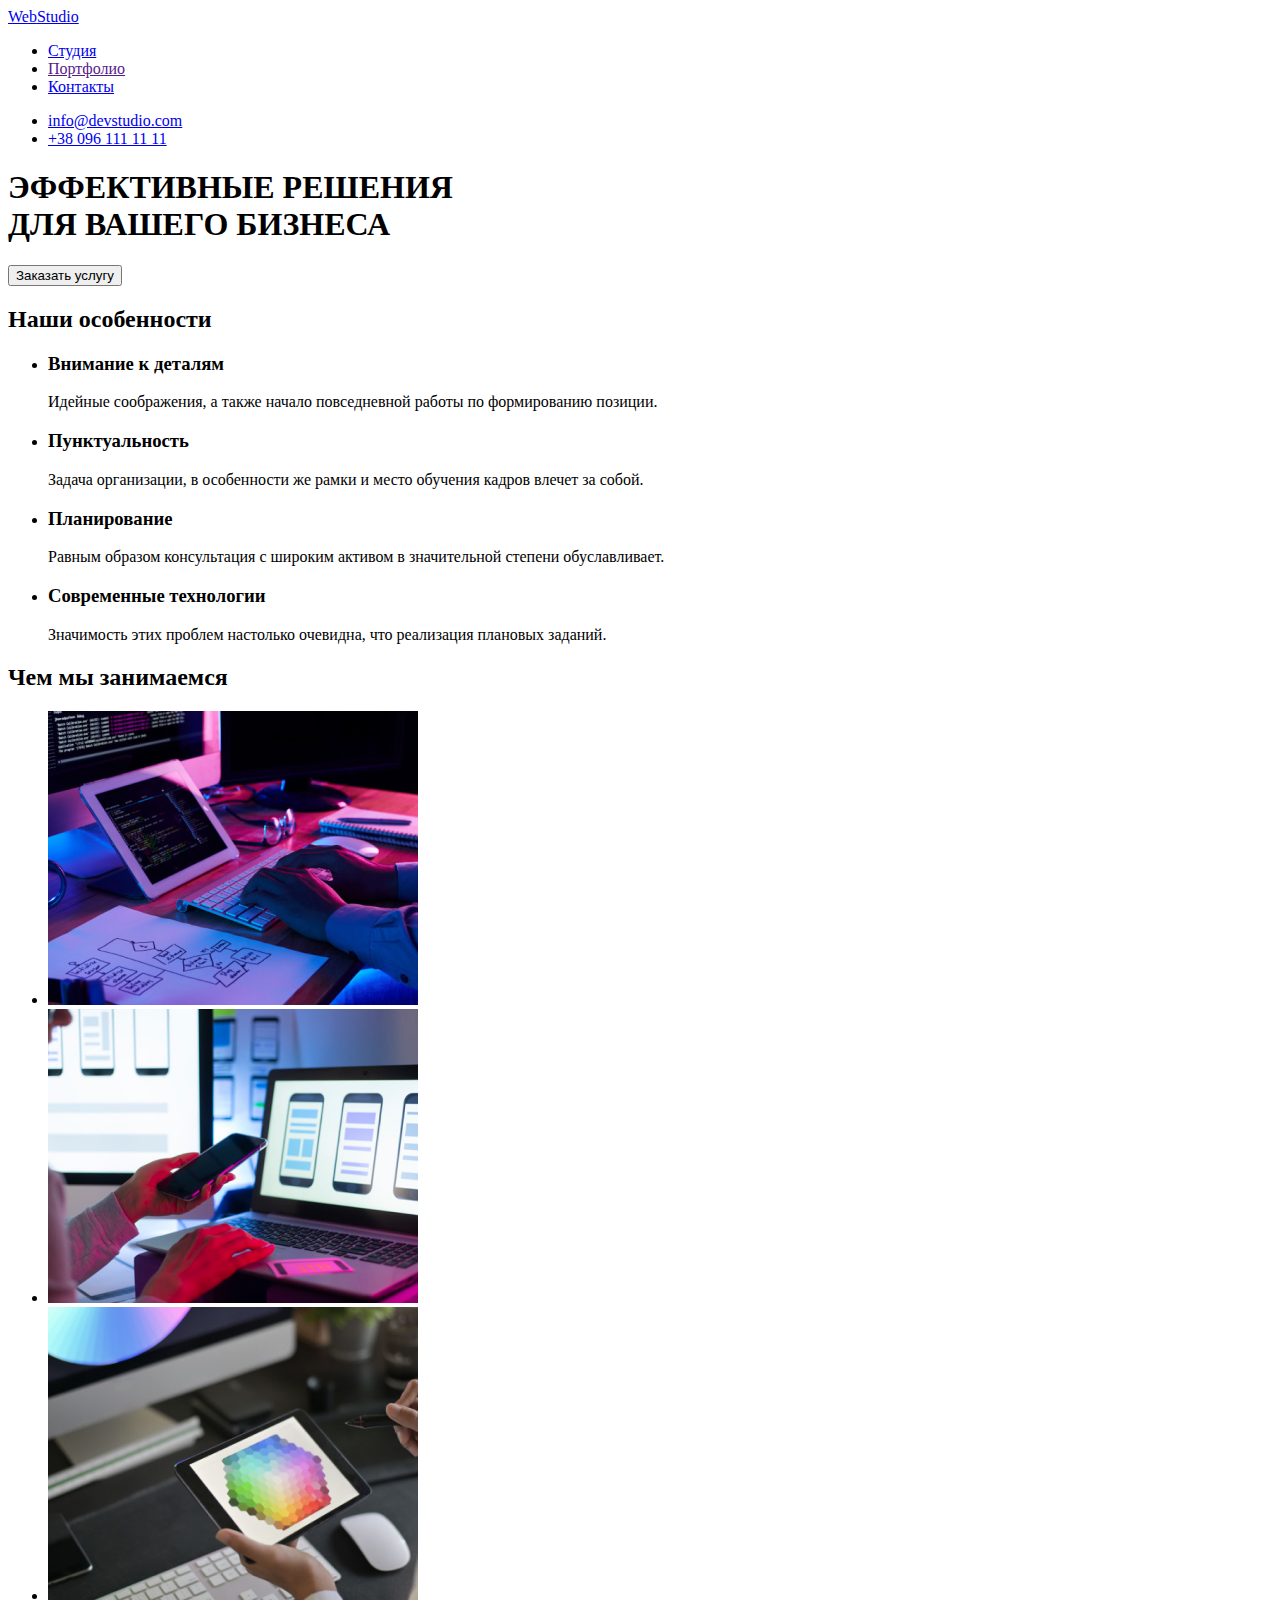
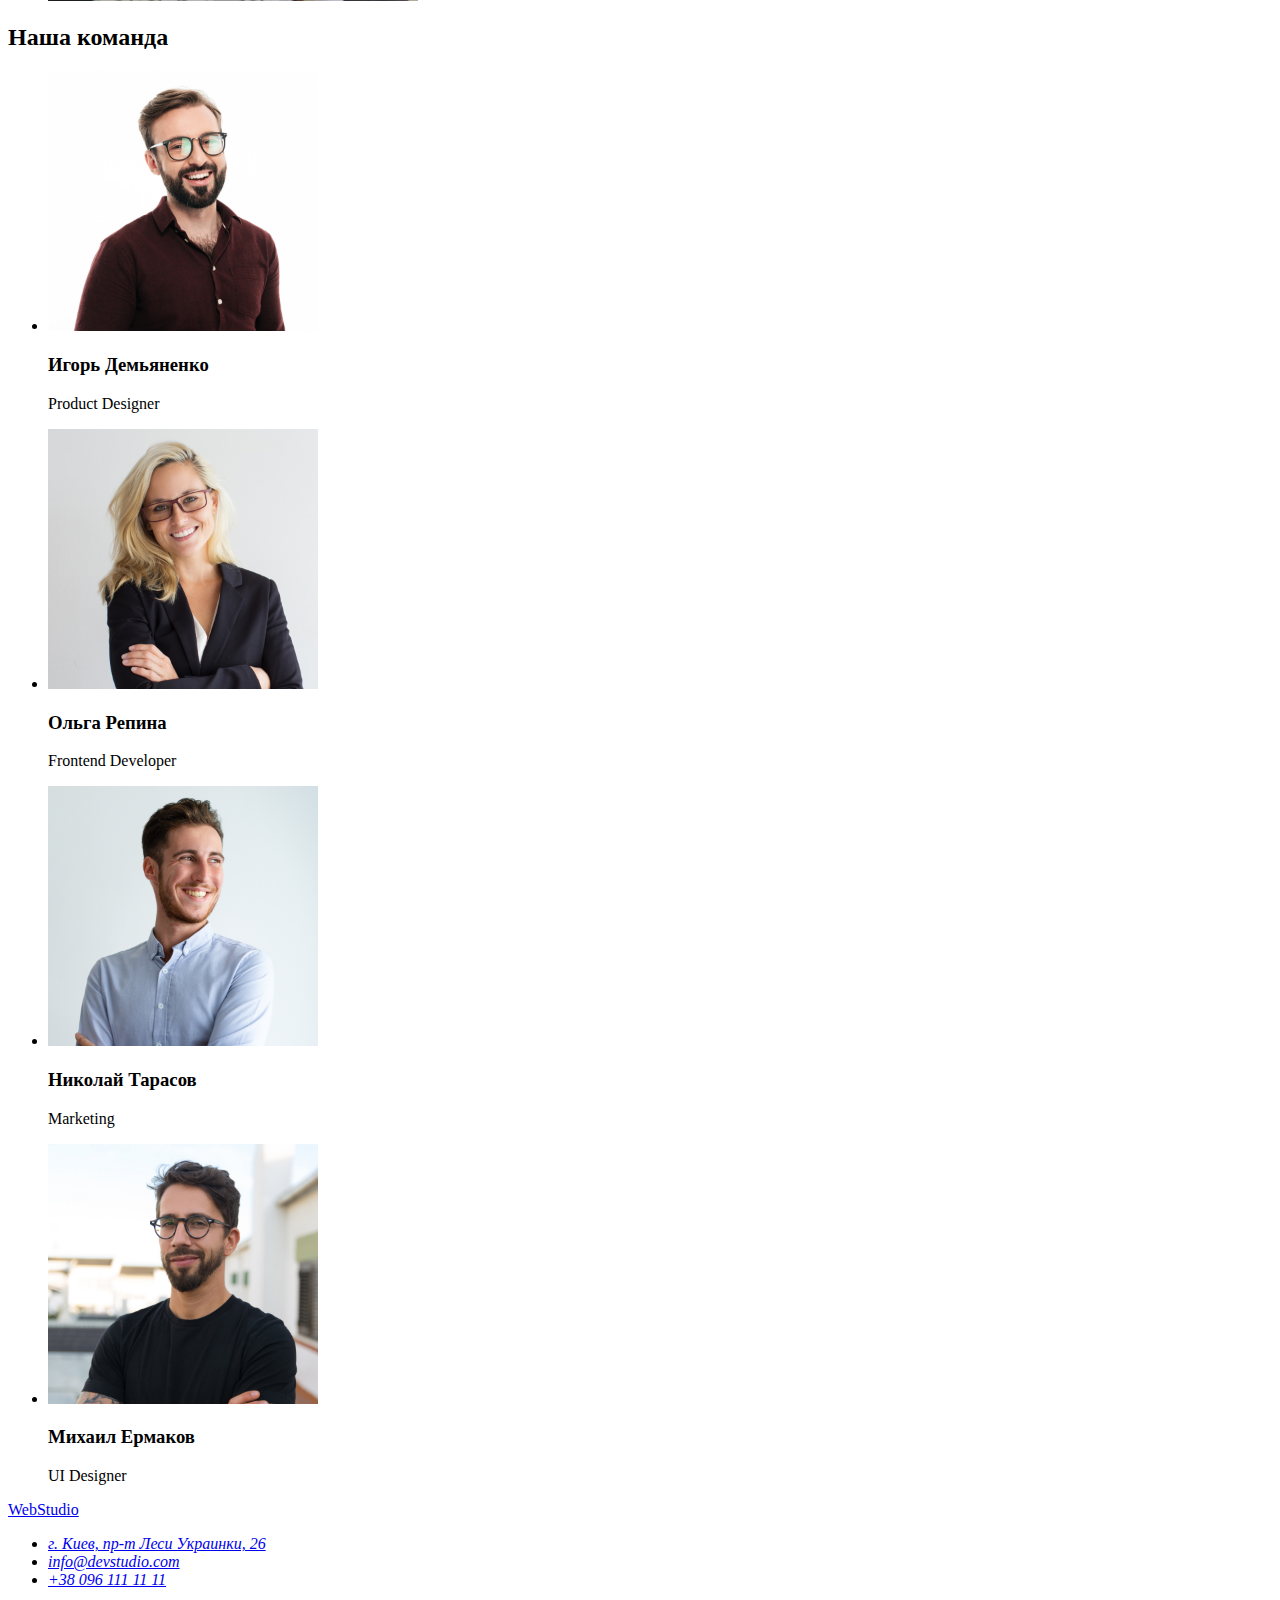
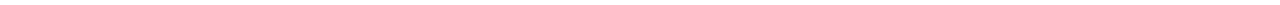
==== index.html @ 86b782df "Переносит все файла на новую ДЗ№2" ====
<!DOCTYPE html>
<html lang="ru">

<head>
    <meta charset="UTF-8">
    <meta http-equiv="X-UA-Compatible" content="IE=edge">
    <meta name="viewport" content="width=device-width, initial-scale=1.0">
    <title>goit-markup-hw-02</title>
</head>

<body>
    <!-- Наш Хэдэр -->
    <header class="header">
        <!-- навигация  -->
        <nav>
            <a href="./index.html" lang="en" class="hlogo">
                <span class="hlogo-web">Web</span>Studio
            </a>
            <ul class="site-nav list">
                <li><a href="./index.html" class="link current">Студия</a></li>
                <li><a href="" class="link">Портфолио</a></li>
                <li><a href="#contacts" class="link">Контакты</a></li>
            </ul>
        </nav>
        <ul class="site-contact list">
            <li><a href="mailto:info@devstudio.com" lang="en" class="link">info@devstudio.com</a></li>
            <li><a href="tel:+380961111111" class="link">+38 096 111 11 11</a></li>
        </ul>

    </header>
    <!-- Уникальная инфа -->
    <main>
        <!--Секция с баннером  -->
        <section class="hero">
            <h1 class="hero-title">ЭФФЕКТИВНЫЕ РЕШЕНИЯ <br />
                ДЛЯ ВАШЕГО БИЗНЕСА
            </h1>
            <button class="button" type="button">Заказать услугу</button>
        </section>
        <!-- Секция наши особенности  -->
        <section class="section">
            <h2 class="title-hidden">Наши особенности</h2>
            <ul class="features list">
                <li>
                    <h3 class="features-title">
                        Внимание к деталям
                    </h3>
                    <p>
                        Идейные соображения, а также начало повседневной работы по формированию позиции.
                    </p>
                </li>
                <li>
                    <h3 class="features-title">
                        Пунктуальность
                    </h3>
                    <p>
                        Задача организации, в особенности же рамки и место обучения кадров влечет за собой.
                    </p>
                </li>
                <li>
                    <h3 class="features-title">
                        Планирование
                    </h3>
                    <p>
                        Равным образом консультация с широким активом в значительной степени обуславливает.
                    </p>
                </li>
                <li>
                    <h3 class="features-title">
                        Современные технологии
                    </h3>
                    <p>
                        Значимость этих проблем настолько очевидна, что реализация плановых заданий.
                    </p>
                </li>
            </ul>
        </section>
        <!-- Секция чем мы занимемся -->
        <section class="section">
            <h2 class="section-title">
                Чем мы занимаемся
            </h2>
            <ul class="list">
                <li>
                    <img src="./img/serveces/typing.jpg" alt="Набор кода" width="370" height="294">
                </li>
                <li>
                    <img src="./img/serveces/scanning.jpg" alt="Сканирование" width="370" height="294">
                </li>
                <li>
                    <img src="./img/serveces/colour-choosing.jpg" alt="Выбор цвета" width="370" height="294">
                </li>
            </ul>
        </section>
        <!-- Секция наш персонал -->
        <section class="section secondary">
            <h2 class="section-title">
                Наша команда
            </h2>
            <ul class="personal-info list">
                <li class="card-back">
                    <img src="./img/our-team/Igor.jpg" lang="en" alt="Фото нашего Product Designer" width="270"
                        height="260">
                    <h3 class="title">
                        Игорь Демьяненко
                    </h3>
                    <p lang="en">
                        Product Designer
                    </p>
                </li>
                <li class="card-back">
                    <img src="./img/our-team/Olga.jpg" lang="en" alt="Фото нашего  Frontend Developer" width="270"
                        height="260">
                    <h3 class="title">
                        Ольга Репина
                    </h3>
                    <p lang="en">
                        Frontend Developer
                    </p>
                </li>
                <li class="card-back">
                    <img src="./img/our-team/Nikolas.jpg" lang="en" alt="Фото нашего Marketing" width="270"
                        height="260">
                    <h3 class="title">
                        Николай Тарасов
                    </h3>
                    <p lang="en">
                        Marketing
                    </p>
                </li>
                <li class="card-back">
                    <img src="./img/our-team/Michail.jpg" lang="en" alt="Фото нашего UI Designer" width="270"
                        height="260">
                    <h3 class="title">
                        Михаил Ермаков
                    </h3>
                    <p lang="en">
                        UI Designer
                    </p>
                </li>
            </ul>
        </section>
    </main>
    <!-- Наш Футэр -->
    <footer class="footer">
        <a href="./index.html" lang="en" class="flogo">
            <span class="flogo-web">Web</span>Studio
        </a>
        <address id="contacts">
            <ul>
                <li><a href="https://goo.gl/maps/1gWRvmP1qEhktMv16" target="_blank" rel="noopener noreferrer"
                        class="footer-city">г. Киев, пр-т Леси Украинки, 26</a></li>
                <li><a href="mailto:info@devstudio.com" lang="en" class="footer-mail">info@devstudio.com</a></li>
                <li><a href="tel:+380961111111" class="footer-tel">+38 096 111 11 11</a></li>
            </ul>
        </address>
    </footer>
</body>

</html>
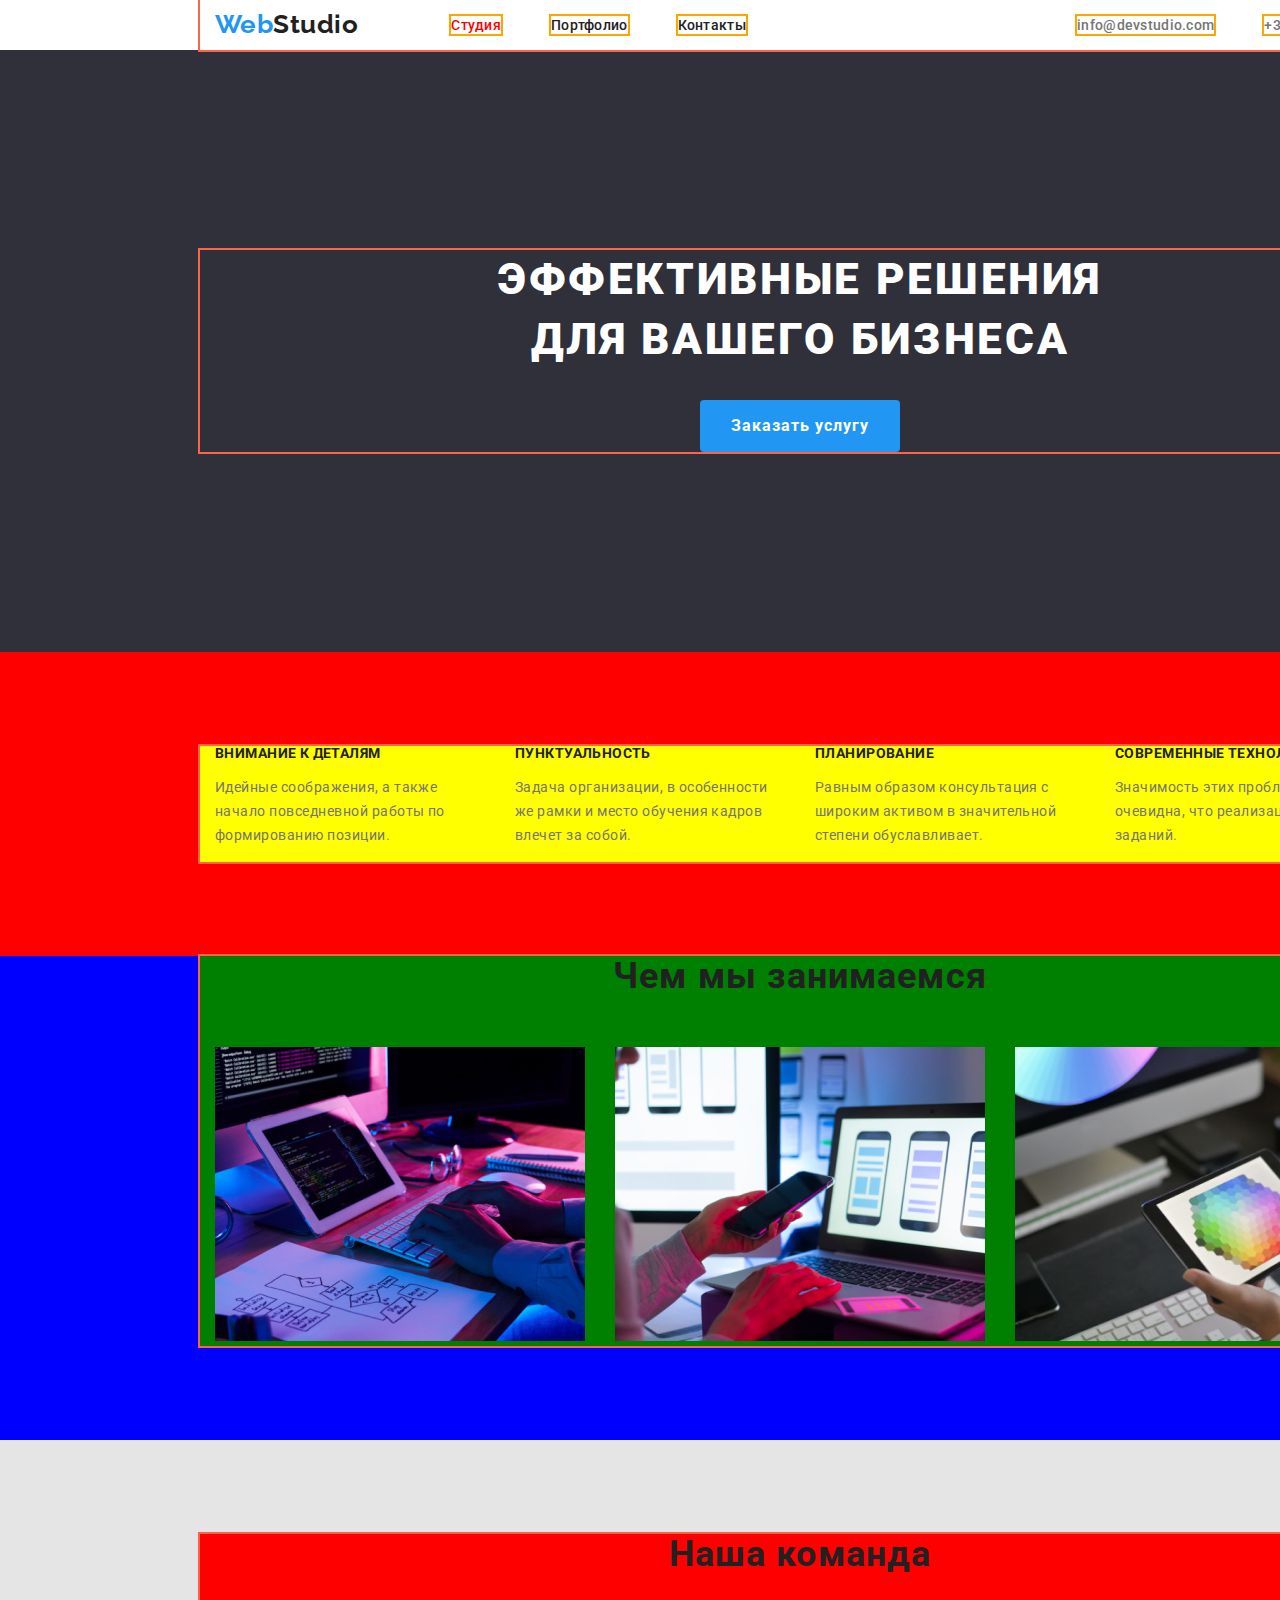
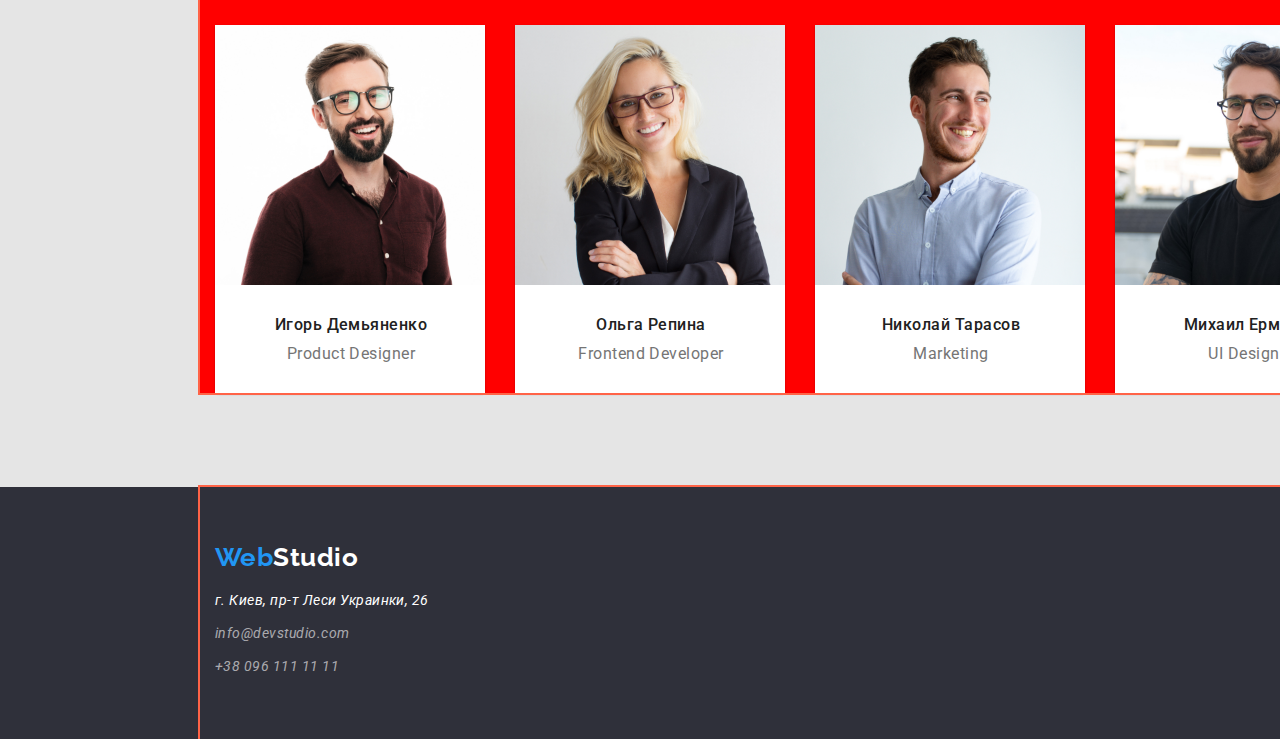
==== commit a7ff9972: "Стилизирует" ====
--- a/index.html
+++ b/index.html
@@ -3,158 +3,192 @@
 
 <head>
     <meta charset="UTF-8">
-    <meta http-equiv="X-UA-Compatible" content="IE=edge">
-    <meta name="viewport" content="width=device-width, initial-scale=1.0">
+    <meta name="view555555555" content="width=device-width, initial-scale=1.0">
     <title>goit-markup-hw-02</title>
+    <link rel="preconnect" href="https://fonts.gstatic.com">
+    <link
+        href="https://fonts.googleapis.com/css2?family=Raleway:wght@700&family=Roboto:wght@400;500;700;900&display=swap"
+        rel="stylesheet">
+    <link rel="stylesheet"
+        href="https://cdnjs.cloudflare.com/ajax/libs/modern-normalize/1.0.0/modern-normalize.min.css">
+    <link rel="stylesheet" href="./css/style.css">
 </head>
 
-<body>
+<body class="page">
     <!-- Наш Хэдэр -->
     <header class="header">
         <!-- навигация  -->
-        <nav>
-            <a href="./index.html" lang="en" class="hlogo">
-                <span class="hlogo-web">Web</span>Studio
-            </a>
-            <ul class="site-nav list">
-                <li><a href="./index.html" class="link current">Студия</a></li>
-                <li><a href="" class="link">Портфолио</a></li>
-                <li><a href="#contacts" class="link">Контакты</a></li>
+        <div class="container">
+            <nav class="header-nav">
+                <a href="./index.html" lang="en" class="hlogo">
+                    <span class="hlogo-web">Web</span>Studio
+                </a>
+                <ul class="site-nav list">
+                    <li class="item"><a href="./index.html" class="link current">Студия</a></li>
+                    <li class="item"><a href="./portfolio.html" class="link">Портфолио</a></li>
+                    <li class="item"><a href="#contacts" class="link">Контакты</a></li>
+                </ul>
+            </nav>
+            <ul class="site-contact list">
+                <li class="item"><a href="mailto:info@devstudio.com" lang="en" class="link">info@devstudio.com</a>
+                </li>
+                <li class="item"><a href="tel:+380961111111" class="link">+38 096 111 11 11</a></li>
             </ul>
-        </nav>
-        <ul class="site-contact list">
-            <li><a href="mailto:info@devstudio.com" lang="en" class="link">info@devstudio.com</a></li>
-            <li><a href="tel:+380961111111" class="link">+38 096 111 11 11</a></li>
-        </ul>
-
+        </div>
     </header>
     <!-- Уникальная инфа -->
     <main>
         <!--Секция с баннером  -->
         <section class="hero">
-            <h1 class="hero-title">ЭФФЕКТИВНЫЕ РЕШЕНИЯ <br />
-                ДЛЯ ВАШЕГО БИЗНЕСА
-            </h1>
-            <button class="button" type="button">Заказать услугу</button>
+            <div class="container">
+                <h1 class="hero-title">ЭФФЕКТИВНЫЕ РЕШЕНИЯ <br />
+                    ДЛЯ ВАШЕГО БИЗНЕСА
+                </h1>
+                <div class="hero-button">
+                    <button class="primary-button" type="button">Заказать услугу</button>
+                </div>
+            </div>
         </section>
         <!-- Секция наши особенности  -->
-        <section class="section">
-            <h2 class="title-hidden">Наши особенности</h2>
-            <ul class="features list">
-                <li>
-                    <h3 class="features-title">
-                        Внимание к деталям
-                    </h3>
-                    <p>
-                        Идейные соображения, а также начало повседневной работы по формированию позиции.
-                    </p>
-                </li>
-                <li>
-                    <h3 class="features-title">
-                        Пунктуальность
-                    </h3>
-                    <p>
-                        Задача организации, в особенности же рамки и место обучения кадров влечет за собой.
-                    </p>
-                </li>
-                <li>
-                    <h3 class="features-title">
-                        Планирование
-                    </h3>
-                    <p>
-                        Равным образом консультация с широким активом в значительной степени обуславливает.
-                    </p>
-                </li>
-                <li>
-                    <h3 class="features-title">
-                        Современные технологии
-                    </h3>
-                    <p>
-                        Значимость этих проблем настолько очевидна, что реализация плановых заданий.
-                    </p>
-                </li>
-            </ul>
+        <section class="specialties">
+            <div class="container">
+                <h2 class="title-hidden">
+                    Наши особенности
+                </h2>
+                <ul class="features list">
+                    <li class="item">
+                        <h3 class="features-title">
+                            Внимание к деталям
+                        </h3>
+                        <p class="features-paragraph">
+                            Идейные соображения, а также начало повседневной работы по формированию позиции.
+                        </p>
+                    </li>
+                    <li class="item">
+                        <h3 class="features-title">
+                            Пунктуальность
+                        </h3>
+                        <p class="features-paragraph">
+                            Задача организации, в особенности же рамки и место обучения кадров влечет за собой.
+                        </p>
+                    </li>
+                    <li class="item">
+                        <h3 class="features-title">
+                            Планирование
+                        </h3>
+                        <p class="features-paragraph">
+                            Равным образом консультация с широким активом в значительной степени обуславливает.
+                        </p>
+                    </li>
+                    <li class="item">
+                        <h3 class="features-title">
+                            Современные технологии
+                        </h3>
+                        <p class="features-paragraph">
+                            Значимость этих проблем настолько очевидна, что реализация плановых заданий.
+                        </p>
+                    </li>
+                </ul>
+            </div>
         </section>
         <!-- Секция чем мы занимемся -->
-        <section class="section">
-            <h2 class="section-title">
-                Чем мы занимаемся
-            </h2>
-            <ul class="list">
-                <li>
-                    <img src="./img/serveces/typing.jpg" alt="Набор кода" width="370" height="294">
-                </li>
-                <li>
-                    <img src="./img/serveces/scanning.jpg" alt="Сканирование" width="370" height="294">
-                </li>
-                <li>
-                    <img src="./img/serveces/colour-choosing.jpg" alt="Выбор цвета" width="370" height="294">
-                </li>
-            </ul>
+        <section class="duties">
+            <div class="container">
+                <h2 class="duties-title">
+                    Чем мы занимаемся
+                </h2>
+                <ul class="list">
+                    <li class="list-photo">
+                        <img src="./img/serveces/typing.jpg" alt="Набор кода" width="370" height="294">
+                    </li>
+                    <li class="list-photo">
+                        <img src="./img/serveces/scanning.jpg" alt="Сканирование" width="370" height="294">
+                    </li>
+                    <li class="list-photo">
+                        <img src="./img/serveces/colour-choosing.jpg" alt="Выбор цвета" width="370" height="294">
+                    </li>
+                </ul>
+            </div>
         </section>
         <!-- Секция наш персонал -->
-        <section class="section secondary">
-            <h2 class="section-title">
-                Наша команда
-            </h2>
-            <ul class="personal-info list">
-                <li class="card-back">
-                    <img src="./img/our-team/Igor.jpg" lang="en" alt="Фото нашего Product Designer" width="270"
-                        height="260">
-                    <h3 class="title">
-                        Игорь Демьяненко
-                    </h3>
-                    <p lang="en">
-                        Product Designer
-                    </p>
-                </li>
-                <li class="card-back">
-                    <img src="./img/our-team/Olga.jpg" lang="en" alt="Фото нашего  Frontend Developer" width="270"
-                        height="260">
-                    <h3 class="title">
-                        Ольга Репина
-                    </h3>
-                    <p lang="en">
-                        Frontend Developer
-                    </p>
-                </li>
-                <li class="card-back">
-                    <img src="./img/our-team/Nikolas.jpg" lang="en" alt="Фото нашего Marketing" width="270"
-                        height="260">
-                    <h3 class="title">
-                        Николай Тарасов
-                    </h3>
-                    <p lang="en">
-                        Marketing
-                    </p>
-                </li>
-                <li class="card-back">
-                    <img src="./img/our-team/Michail.jpg" lang="en" alt="Фото нашего UI Designer" width="270"
-                        height="260">
-                    <h3 class="title">
-                        Михаил Ермаков
-                    </h3>
-                    <p lang="en">
-                        UI Designer
-                    </p>
-                </li>
-            </ul>
+        <section class="secondary">
+            <div class="container">
+                <h2 class="secondary-title">
+                    Наша команда
+                </h2>
+                <ul class="personal-info list">
+                    <li class="card-back">
+                        <img src="./img/our-team/Igor.jpg" lang="en" alt="Фото нашего Product Designer" class="card-image">
+                        <div class="content">
+                            <h3 class="title">
+                                Игорь Демьяненко
+                            </h3>
+                            <p lang="en" class="paragraph">
+                                Product Designer
+                            </p>
+                        </div>
+                    </li>
+                    <li class="card-back">
+                        <img src="./img/our-team/Olga.jpg" lang="en" alt="Фото нашего  Frontend Developer" class="card-image">
+                        <div class="content">
+                            <h3 class="title">
+                                Ольга Репина
+                            </h3>
+                            <p lang="en" class="paragraph">
+                                Frontend Developer
+                            </p>
+                        </div>
+                    </li>
+                    <li class="card-back">
+                        <img src="./img/our-team/Nikolas.jpg" lang="en" alt="Фото нашего Marketing" class="card-image">
+                        <div class="content">
+                            <h3 class="title">
+                                Николай Тарасов
+                            </h3>
+                            <p lang="en" class="paragraph">
+                                Marketing
+                            </p>
+                        </div>
+                    </li>
+                    <li class="card-back">
+                        <img src="./img/our-team/Michail.jpg" lang="en" alt="Фото нашего UI Designer" class="card-image">
+                        <div class="content">
+                            <h3 class="title">
+                                Михаил Ермаков
+                            </h3>
+                            <p lang="en" class="paragraph">
+                                UI Designer
+                            </p>
+                        </div>
+                    </li>
+                </ul>
+            </div>
         </section>
     </main>
     <!-- Наш Футэр -->
     <footer class="footer">
-        <a href="./index.html" lang="en" class="flogo">
-            <span class="flogo-web">Web</span>Studio
-        </a>
-        <address id="contacts">
-            <ul>
-                <li><a href="https://goo.gl/maps/1gWRvmP1qEhktMv16" target="_blank" rel="noopener noreferrer"
-                        class="footer-city">г. Киев, пр-т Леси Украинки, 26</a></li>
-                <li><a href="mailto:info@devstudio.com" lang="en" class="footer-mail">info@devstudio.com</a></li>
-                <li><a href="tel:+380961111111" class="footer-tel">+38 096 111 11 11</a></li>
-            </ul>
-        </address>
+        <div class="container">
+            <a href="./index.html" lang="en" class="flogo">
+                <span class="flogo-web">Web</span>Studio
+            </a>
+            <address id="contacts">
+                <ul class="list">
+                    <li class="adress-city">
+                        <a href="https://goo.gl/maps/1gWRvmP1qEhktMv16" target="_blank" rel="noopener noreferrer" class="footer-city">г. Киев, пр-т Леси
+                            Украинки, 26</a>
+                    </li>
+                    <li class="adress-mail">
+                        <a href="mailto:info@devstudio.com" lang="en" class="footer-mail">info@devstudio.com</a>
+                    </li>
+                    <li>
+                        <a href="tel:+380961111111" class="footer-tel">+38 096 111 11 11</a>
+                    </li>
+                </ul>
+            </address>
+        </div>
     </footer>
 </body>
 
-</html>+</html>
+    
+    --- a/css/style.css
+++ b/css/style.css
@@ -0,0 +1,458 @@
+html {
+  box-sizing: border-box;
+}
+
+*,
+*::before,
+*::after {
+  box-sizing: inherit;
+}
+:root {
+  --secondary-background-color: #e5e5e5;
+  --title-text-color: #212121;
+  --paragraph-text-color: #757575;
+  --primary-white-color: #ffffff;
+  --accent-text-color: #2196f3;
+}
+.page {
+  background-color: var(--primary-white-color);
+  font-family: Roboto, sans-serif;
+  color: var(--paragraph-text-color);
+  letter-spacing: 0.03em;
+  width: 1600px;
+}
+/* Utilities */
+.list {
+  margin: 0;
+  padding: 0;
+  list-style: none;
+}
+.container {
+  width: 1200px;
+  padding-left: 15px;
+  padding-right: 15px;
+  outline: 2px solid tomato;
+  margin-left: auto;
+  margin-right: auto;
+}
+/* header */
+.header {
+  background-color: var(--primary-white-color);
+}
+.header > .container {
+  display: flex;
+  margin-left: auto;
+  align-items: center;
+}
+.header-nav {
+  display: flex;
+  align-items: center;
+}
+/* header-logo */
+.hlogo {
+  padding-top: 24px;
+  padding-bottom: 25px;
+
+  color: var(--title-text-color);
+  text-decoration-line: none;
+  font-family: Raleway, cursive;
+  font-weight: 700;
+  font-size: 26px;
+  line-height: 1.2px;
+}
+.hlogo .hlogo-web {
+  color: var(--accent-text-color);
+}
+/* site-nav */
+.site-nav {
+  display: flex;
+  margin-left: 93px;
+}
+.site-nav .item {
+  outline: 2px solid orange;
+  display: block;
+}
+.site-nav .item + .item {
+  margin-left: 50px;
+}
+.site-nav .link.current {
+  color: red;
+}
+.site-nav .link {
+  padding-top: 32px;
+  padding-bottom: 32px;
+
+  color: var(--title-text-color);
+
+  text-decoration-line: none;
+  letter-spacing: 0.02em;
+  font-weight: 500;
+  font-size: 14px;
+  line-height: 1.14;
+}
+.site-nav .item:hover,
+.site-nav .item:focus {
+  color: var(--accent-text-color);
+}
+/* site-contact */
+.site-contact.list {
+  display: flex;
+  margin-left: auto;
+  align-items: center;
+}
+.site-contact .item {
+  outline: 2px solid orange;
+}
+.site-contact .item + .item {
+  margin-left: 50px;
+}
+.site-contact .link {
+  padding-top: 32px;
+  padding-bottom: 32px;
+
+  color: var(--primary-text-color);
+  text-decoration-line: none;
+  font-weight: 500;
+  font-size: 14px;
+  line-height: 1.14;
+  letter-spacing: 0.02em;
+}
+.site-contact .item:hover,
+.site-contact .item:focus {
+  color: var(--accent-text-color);
+}
+.site-contact .esvege {
+  margin-right: 10px;
+}
+/* Portfolioooooooooooo */
+/* main infa */
+.port {
+  padding-top: 94px;
+  padding-bottom: 94px;
+  background-color: var(--secondary-background-color);
+}
+.port .container {
+  background-color: white;
+}
+.port-title {
+  display: none;
+}
+.list.buttons {
+  display: flex;
+  justify-content: center;
+}
+.button {
+  background-color: var(--paragraph-text-color);
+
+  text-decoration-line: none;
+  border: transparent;
+  border-radius: 4px;
+  font-family: inherit;
+
+  letter-spacing: 0.03em;
+  font-weight: 500;
+  font-size: 16px;
+  line-height: 1.62;
+  text-align: center;
+}
+.button.title:hover,
+.button:focus {
+  background-color: var(--accent-text-color);
+  color: var(--primary-white-color);
+}
+.icon {
+  margin-bottom: 50px;
+  margin-left: 8px;
+}
+.icon:first-child {
+  margin-left: 0;
+}
+.list.infa-cards {
+  display: flex;
+  flex-wrap: wrap;
+  /* margin: -15px; */
+}
+.list.infa-cards .port-card:nth-child(3n + 1) {
+  margin-left: 0;
+}
+.list.infa-cards .port-card:nth-child(3n) {
+  margin-right: 0;
+}
+.list.infa-cards .port-card:nth-last-child(-n + 3) {
+  margin-bottom: 0;
+}
+.port-card {
+  /* width: calc((100% - 60px) / 3); */
+  /* margin: 15px; */
+  width: 370px;
+  background-color: var(--primary-white-color);
+  margin-left: 30px;
+  margin-bottom: 30px;
+  outline: 2px solid tomato;
+}
+.port-card .image {
+  margin-bottom: 20px;
+  display: block;
+}
+.port .title {
+  margin-top: 0;
+  margin-bottom: 4px;
+  margin-left: 24px;
+  color: var(--title-text-color);
+  font-weight: 700;
+  font-size: 18px;
+  line-height: 2;
+  letter-spacing: 0.06em;
+}
+.port .paragraph {
+  margin-top: 0;
+  margin-bottom: 20px;
+  margin-left: 24px;
+  font-size: 16px;
+  line-height: 1.87;
+}
+
+/* Indexxxxxxxxxxxxxxxx */
+/* main hero */
+.hero {
+  padding-top: 200px;
+  padding-bottom: 200px;
+  text-align: center;
+  background-color: #2f303a;
+}
+.hero .container {
+  text-align: center;
+}
+.hero-title {
+  margin-top: 0px;
+  margin-bottom: 30px;
+
+  color: var(--primary-white-color);
+
+  font-weight: 900;
+  font-size: 44px;
+  line-height: 1.36;
+  letter-spacing: 0.06em;
+  text-transform: uppercase;
+}
+/* button */
+.primary-button {
+  padding: 10px 30px;
+  display: inline-block;
+
+  color: var(--primary-white-color);
+  background-color: var(--accent-text-color);
+  border: 1px solid transparent;
+  border-radius: 4px;
+
+  font-family: inherit;
+  font-weight: 700;
+  font-size: 16px;
+  line-height: 1.87;
+  letter-spacing: 0.06em;
+
+  text-align: center;
+  min-width: 200px;
+}
+/* section specialties*/
+.specialties {
+  background-color: red;
+  padding-top: 94px;
+  padding-bottom: 94px;
+}
+.specialties > .container {
+  background-color: yellow;
+}
+.title-hidden {
+  display: none;
+}
+.features.list {
+  display: flex;
+}
+.features.list .item {
+  margin-left: 30px;
+  width: 270px;
+}
+.features.list .item:first-child {
+  margin-left: 0;
+}
+/* .features.list .item:last-child {
+  margin-right: 0;
+} */
+/* features-title */
+.features-title {
+  margin-top: 0;
+  margin-bottom: 10px;
+  margin-right: 0px;
+
+  color: var(--title-text-color);
+
+  font-weight: 700;
+  font-size: 14px;
+  line-height: 1.14;
+  letter-spacing: 0.03em;
+  text-transform: uppercase;
+}
+.features-paragraph {
+  font-size: 14px;
+  line-height: 1.71;
+  margin-right: 0px;
+}
+/* section duties */
+.duties {
+  background-color: blue;
+  padding-bottom: 94px;
+}
+.duties > .container {
+  background-color: green;
+}
+.duties-title {
+  margin-top: 0;
+  margin-bottom: 50px;
+
+  color: var(--title-text-color);
+
+  text-align: center;
+  font-weight: 700;
+  font-size: 36px;
+  line-height: 1.16;
+  letter-spacing: 0.03em;
+}
+.duties .list {
+  display: flex;
+  justify-content: space-between;
+  align-items: stretch;
+  margin-top: 0;
+}
+.list-photo {
+  margin-left: 30px;
+}
+.list-photo:first-child {
+  margin-left: 0;
+}
+/* section our staff */
+.secondary {
+  background-color: var(--secondary-background-color);
+  padding-top: 94px;
+  padding-bottom: 94px;
+}
+.secondary > .container {
+  background-color: red;
+}
+.container > .secondary-title {
+  margin-top: 0;
+  margin-bottom: 50px;
+
+  color: var(--title-text-color);
+
+  text-align: center;
+  font-weight: 700;
+  font-size: 36px;
+  line-height: 1.16;
+  letter-spacing: 0.03em;
+}
+.personal-info {
+  display: flex;
+  justify-content: space-around;
+}
+.personal-info .title {
+  margin-top: 0;
+  margin-bottom: 10px;
+
+  color: var(--title-text-color);
+
+  font-weight: 500;
+  font-size: 16px;
+  line-height: 1.19;
+  letter-spacing: 0.03em;
+}
+.personal-info .paragraph {
+  margin-top: 0;
+  margin-bottom: 0;
+  padding-top: 0;
+  padding-bottom: 0px;
+
+  font-weight: normal;
+  font-size: 16px;
+  line-height: 1.19;
+  letter-spacing: 0.03em;
+}
+.card-back {
+  width: 270px;
+  border-radius: 0px 0px 4px 4px;
+  box-shadow: 0px 1px 3px rgba(0, 0, 0, 0.12), 0px 1px 1px rgba(0, 0, 0, 0.14),
+    0px 2px 1px rgba(0, 0, 0, 0.2);
+  background-color: var(--secondary-white-color);
+}
+.card-back {
+  margin-left: 30px;
+}
+.card-back:first-child {
+  margin-left: 0;
+}
+.card-back > .card-image {
+  display: block;
+  max-width: 100%;
+  height: auto;
+}
+.content {
+  padding-top: 30px;
+  padding-bottom: 30px;
+  padding-right: 57px;
+  padding-left: 59px;
+  background-color: var(--primary-white-color);
+  text-align: center;
+}
+/* footer */
+.footer {
+  background-color: #2f303a;
+}
+.footer > .container {
+  padding-top: 60px;
+  padding-bottom: 60px;
+  /* background-color: #2f303a; */
+}
+/* footer logo */
+.footer .flogo {
+  display: block;
+  margin-bottom: 30px;
+  padding-top: 10px;
+
+  color: var(--primary-white-color);
+  text-decoration-line: none;
+  font-family: Raleway, sans-serif, cursive;
+  font-weight: 700;
+  font-size: 26px;
+  line-height: 1.2px;
+}
+.flogo-web {
+  color: var(--accent-text-color);
+}
+/* footer address */
+.adress-city {
+  margin-bottom: 9px;
+}
+.footer-city {
+  color: var(--primary-white-color);
+  text-decoration-line: none;
+
+  font-size: 14px;
+  line-height: 1.71;
+}
+/* footer mail */
+.adress-mail {
+  margin-bottom: 9px;
+}
+.footer-mail {
+  color: rgba(255, 255, 255, 0.6);
+  text-decoration-line: none;
+  font-size: 14px;
+  line-height: 1.71;
+}
+/* footer tel */
+.footer-tel {
+  color: rgba(255, 255, 255, 0.6);
+  text-decoration-line: none;
+  font-size: 14px;
+  line-height: 1.71;
+}
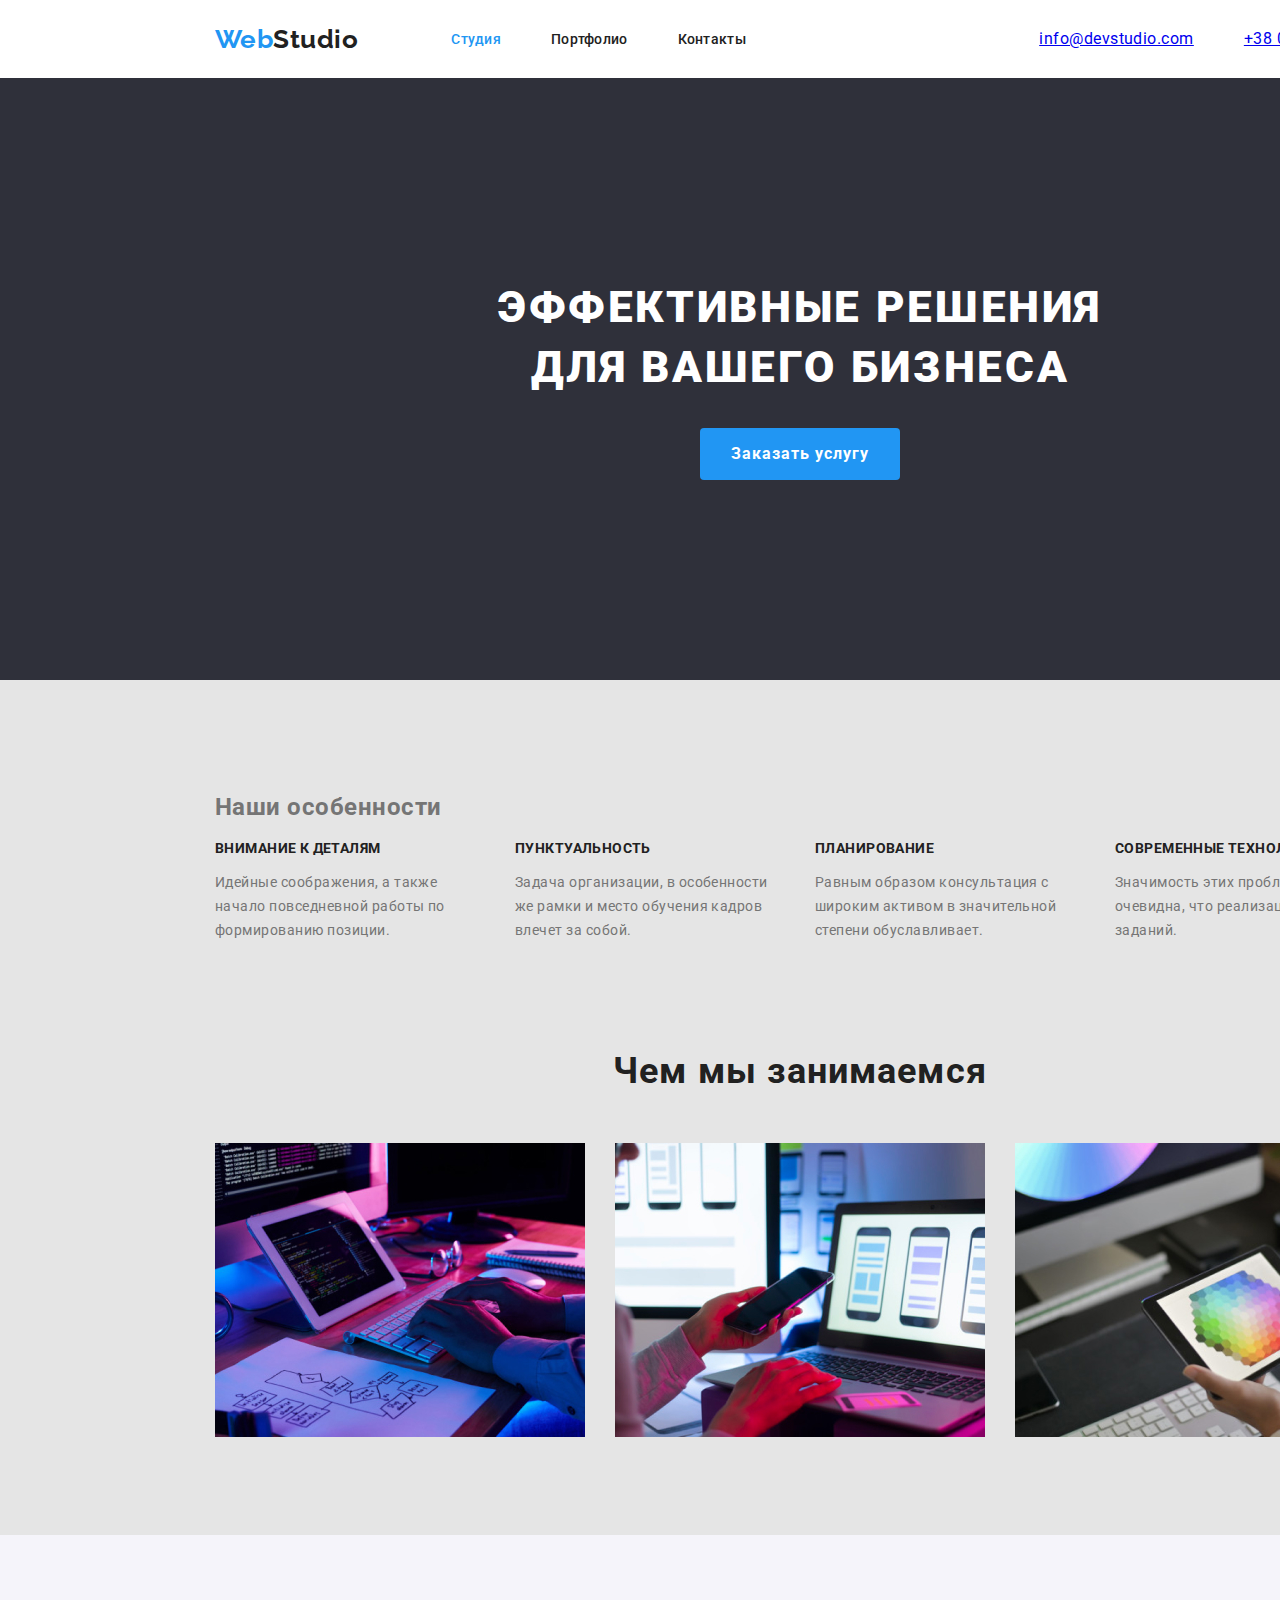
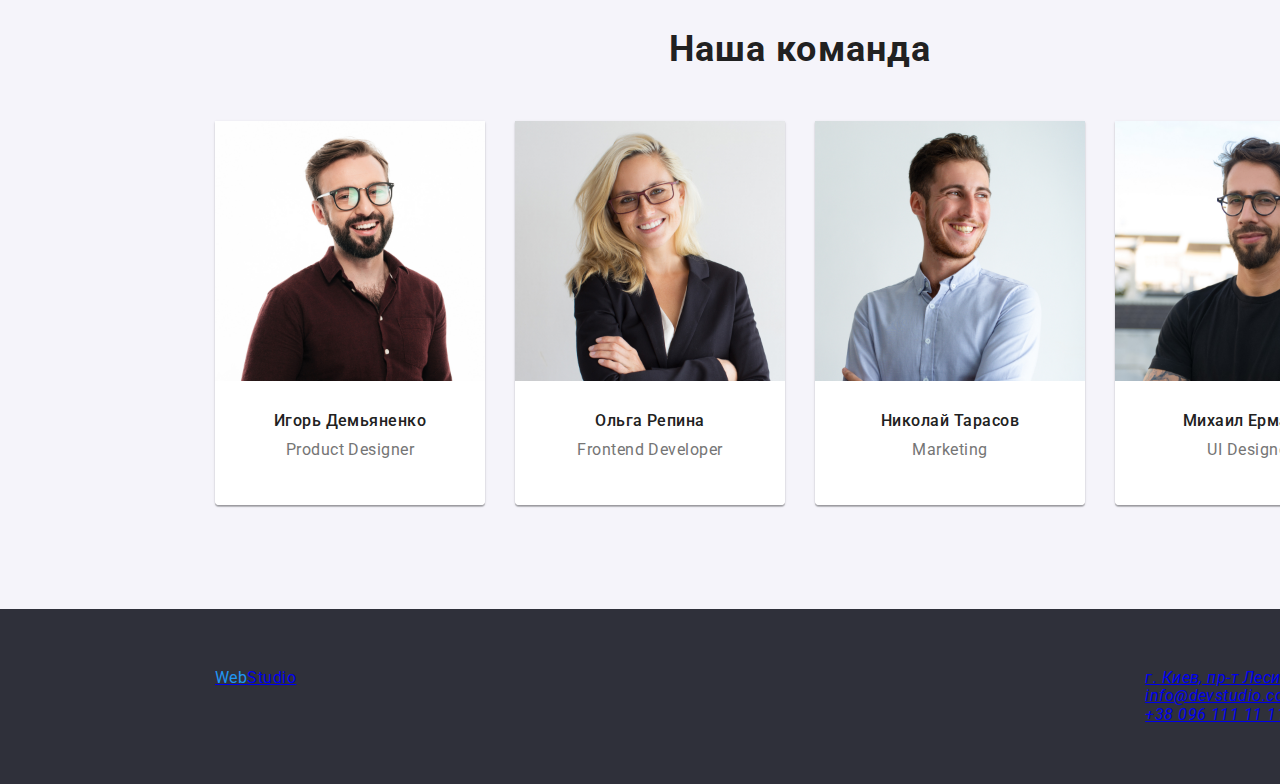
==== commit ee9282ce: "Фиксит" ====
--- a/index.html
+++ b/index.html
@@ -11,7 +11,7 @@
         rel="stylesheet">
     <link rel="stylesheet"
         href="https://cdnjs.cloudflare.com/ajax/libs/modern-normalize/1.0.0/modern-normalize.min.css">
-    <link rel="stylesheet" href="./css/style.css">
+    <link rel="stylesheet" href="./css/styles.css">
 </head>
 
 <body class="page">
--- a/css/styles.css
+++ b/css/styles.css
@@ -0,0 +1,525 @@
+html {
+  box-sizing: border-box;
+}
+
+*,
+*::before,
+*::after {
+  box-sizing: inherit;
+}
+:root {
+  --secondary-background-color: #e5e5e5;
+  --title-text-color: #212121;
+  --paragraph-text-color: #757575;
+  --primary-white-color: #ffffff;
+  --accent-text-color: #2196f3;
+}
+.page {
+  background-color: var(--primary-white-color);
+  font-family: Roboto, sans-serif;
+  color: var(--paragraph-text-color);
+  letter-spacing: 0.03em;
+  width: 1600px;
+}
+/* Utilities */
+.list {
+  margin: 0;
+  padding: 0;
+  list-style: none;
+}
+.container {
+  width: 1200px;
+  padding-left: 15px;
+  padding-right: 15px;
+  /* outline: 2px solid tomato; */
+  margin-left: auto;
+  margin-right: auto;
+}
+/* header */
+.header {
+  background-color: var(--primary-white-color);
+}
+.header > .container {
+  display: flex;
+  align-items: center;
+  /* padding-top: 24px;
+  padding-bottom: 25px; */
+}
+.container > .header-nav {
+  display: flex;
+  align-items: center;
+}
+/* header-logo */
+.hlogo {
+  /* padding-top: 24px;
+  padding-bottom: 25px; */
+
+  color: var(--title-text-color);
+  text-decoration-line: none;
+  font-family: Raleway, cursive;
+  font-weight: 700;
+  font-size: 26px;
+  line-height: 1.2px;
+}
+.hlogo .hlogo-web {
+  color: var(--accent-text-color);
+}
+/* site-nav */
+.site-nav {
+  display: flex;
+  margin-left: 93px;
+  padding-top: 30px;
+  padding-bottom: 30px;
+}
+
+.site-nav .item + .item {
+  margin-left: 50px;
+}
+.site-nav .link.current {
+  color: var(--accent-text-color);
+}
+.site-nav .link {
+  padding-top: 30px;
+  padding-bottom: 30px;
+
+  color: var(--title-text-color);
+
+  text-decoration-line: none;
+  letter-spacing: 0.02em;
+  font-weight: 500;
+  font-size: 14px;
+  line-height: 1.14;
+}
+.item > .link:hover,
+.item > .link:focus {
+  color: var(--accent-text-color);
+  border-bottom: 2px solid red;
+}
+/* site-contact */
+.site-contact.list {
+  display: flex;
+  margin-left: auto;
+}
+/* .site-contact .item {
+  outline: 2px solid orange;
+} */
+.site-contact .item + .item {
+  margin-left: 50px;
+}
+.site-contact .link-contact {
+  color: var(--primary-text-color);
+
+  text-decoration-line: none;
+  font-weight: 500;
+  font-size: 14px;
+  line-height: 1.14;
+  letter-spacing: 0.02em;
+}
+.site-contact .item:hover,
+.site-contact .item:focus {
+  color: var(--accent-text-color);
+}
+.site-contact .esvege {
+  margin-right: 10px;
+}
+/* Portfolioooooooooooo */
+/* main infa */
+.port {
+  padding-top: 94px;
+  padding-bottom: 94px;
+  background-color: var(--secondary-background-color);
+}
+.port .container {
+  background-color: red;
+}
+.visually-hidden {
+  position: absolute;
+  width: 1px;
+  height: 1px;
+  margin: -1px;
+  padding: 0;
+  border: 0;
+  clip: rect(0 0 0);
+  overflow: hidden;
+}
+.list.buttons {
+  display: flex;
+  justify-content: center;
+}
+.button {
+  background-color: var(--paragraph-text-color);
+
+  text-decoration-line: none;
+  border: transparent;
+  border-radius: 4px;
+  font-family: inherit;
+
+  letter-spacing: 0.03em;
+  font-weight: 500;
+  font-size: 16px;
+  line-height: 1.62;
+  text-align: center;
+}
+.button.title:hover,
+.button:focus {
+  background-color: var(--accent-text-color);
+  color: var(--primary-white-color);
+}
+.icon {
+  margin-bottom: 50px;
+  margin-left: 8px;
+}
+.icon:first-child {
+  margin-left: 0;
+}
+.list.infa-cards {
+  display: flex;
+  flex-wrap: wrap;
+  /* margin: -15px; */
+}
+.list.infa-cards .port-card:nth-child(3n + 1) {
+  margin-left: 0;
+}
+.list.infa-cards .port-card:nth-child(3n) {
+  margin-right: 0;
+}
+.list.infa-cards .port-card:nth-last-child(-n + 3) {
+  margin-bottom: 0;
+}
+.port-card {
+  /* width: calc((100% - 60px) / 3); */
+  /* margin: 15px; */
+  width: 370px;
+  background-color: var(--primary-white-color);
+  margin-left: 30px;
+  margin-bottom: 30px;
+  /* outline: 2px solid tomato; */
+}
+.port-card .image {
+  display: block;
+  max-width: 100%;
+  height: auto;
+}
+.port-card .div {
+  padding: 20px 24px;
+  border-bottom: 2px solid blue;
+  border-right: 2px solid blue;
+  border-left: 2px solid blue;
+}
+.port .title {
+  margin-top: 0;
+  margin-bottom: 4px;
+  color: var(--title-text-color);
+  font-weight: 700;
+  font-size: 18px;
+  line-height: 2;
+  letter-spacing: 0.06em;
+}
+.port .paragraph {
+  margin-top: 0;
+  font-size: 16px;
+  line-height: 1.87;
+}
+
+/* Indexxxxxxxxxxxxxxxx */
+/* main hero */
+.hero {
+  padding-top: 200px;
+  padding-bottom: 200px;
+  text-align: center;
+  background-color: #2f303a;
+}
+.hero .container {
+  text-align: center;
+}
+.hero-title {
+  margin-top: 0px;
+  margin-bottom: 30px;
+
+  color: var(--primary-white-color);
+
+  font-weight: 900;
+  font-size: 44px;
+  line-height: 1.36;
+  letter-spacing: 0.06em;
+  text-transform: uppercase;
+}
+/* button */
+.primary-button {
+  padding: 10px 30px;
+  display: inline-block;
+
+  color: var(--primary-white-color);
+  background-color: var(--accent-text-color);
+  border: 1px solid transparent;
+  border-radius: 4px;
+
+  font-family: inherit;
+  font-weight: 700;
+  font-size: 16px;
+  line-height: 1.87;
+  letter-spacing: 0.06em;
+
+  text-align: center;
+  min-width: 200px;
+}
+/* section specialties*/
+.specialties {
+  background-color: var(--secondary-background-color);
+  padding-top: 94px;
+  padding-bottom: 94px;
+}
+/* .specialties > .container {
+  background-color: yellow;
+} */
+.visually-hidden {
+  position: absolute;
+  width: 1px;
+  height: 1px;
+  margin: -1px;
+  padding: 0;
+  border: 0;
+  clip: rect(0 0 0);
+  overflow: hidden;
+}
+.features.list {
+  display: flex;
+}
+.features.list .item {
+  margin-left: 30px;
+  width: 270px;
+}
+.features.list .item:first-child {
+  margin-left: 0;
+}
+/* .features.list .item:last-child {
+  margin-right: 0;
+} */
+/* features-title */
+.features-title {
+  margin-top: 0;
+  margin-bottom: 10px;
+  margin-right: 0px;
+
+  color: var(--title-text-color);
+
+  font-weight: 700;
+  font-size: 14px;
+  line-height: 1.14;
+  letter-spacing: 0.03em;
+  text-transform: uppercase;
+}
+.features-paragraph {
+  font-size: 14px;
+  line-height: 1.71;
+  margin-right: 0px;
+}
+/* section duties */
+.duties {
+  background-color: var(--secondary-background-color);
+  padding-bottom: 94px;
+}
+/* .duties > .container {
+  background-color: green;
+} */
+.duties-title {
+  margin-top: 0;
+  margin-bottom: 50px;
+
+  color: var(--title-text-color);
+
+  text-align: center;
+  font-weight: 700;
+  font-size: 36px;
+  line-height: 1.16;
+  letter-spacing: 0.03em;
+}
+.duties .list {
+  display: flex;
+  justify-content: space-between;
+  align-items: stretch;
+  margin-top: 0;
+}
+.list-photo {
+  margin-left: 30px;
+}
+.list-photo:first-child {
+  margin-left: 0;
+}
+/* section our staff */
+.secondary {
+  background-color: #f5f4fa;
+  padding-top: 94px;
+  padding-bottom: 94px;
+}
+/* .secondary > .container {
+  background-color: #f5f4fa;
+} */
+.container > .secondary-title {
+  margin-top: 0;
+  margin-bottom: 50px;
+
+  color: var(--title-text-color);
+
+  text-align: center;
+  font-weight: 700;
+  font-size: 36px;
+  line-height: 1.16;
+  letter-spacing: 0.03em;
+}
+.personal-info {
+  display: flex;
+  justify-content: space-around;
+}
+.personal-info .title {
+  margin-top: 0;
+  margin-bottom: 10px;
+
+  color: var(--title-text-color);
+
+  font-weight: 500;
+  font-size: 16px;
+  line-height: 1.19;
+  letter-spacing: 0.03em;
+}
+.personal-info .paragraph {
+  margin-top: 0;
+  margin-bottom: 16px;
+  padding-top: 0;
+  padding-bottom: 0px;
+
+  font-weight: normal;
+  font-size: 16px;
+  line-height: 1.19;
+  letter-spacing: 0.03em;
+}
+.card-back {
+  width: 270px;
+  border-radius: 0px 0px 4px 4px;
+  box-shadow: 0px 1px 3px rgba(0, 0, 0, 0.12), 0px 1px 1px rgba(0, 0, 0, 0.14),
+    0px 2px 1px rgba(0, 0, 0, 0.2);
+  background-color: var(--secondary-white-color);
+}
+.card-back {
+  margin-left: 30px;
+  margin-bottom: 10px;
+}
+.card-back:first-child {
+  margin-left: 0;
+}
+.card-back > .card-image {
+  display: block;
+  max-width: 100%;
+  height: auto;
+}
+.content {
+  padding-top: 30px;
+  padding-bottom: 30px;
+  padding-right: 30px;
+  padding-left: 30px;
+  border-bottom-left-radius: 4px;
+  border-bottom-right-radius: 4px;
+  overflow: hidden;
+
+  background-color: var(--primary-white-color);
+  text-align: center;
+}
+.content .social-list {
+  display: flex;
+  list-style: none;
+  padding: 0;
+}
+/* footer */
+.footer {
+  background-color: #2f303a;
+  padding-top: 60px;
+  padding-bottom: 60px;
+}
+.footer > .container {
+  display: flex;
+  align-items: baseline;
+  justify-content: space-between;
+  /* background-color: #2f303a; */
+}
+/* footer logo */
+.container-items .flogo {
+  display: block;
+  margin-bottom: 20px;
+  margin-top: 10px;
+
+  color: var(--primary-white-color);
+
+  text-decoration-line: none;
+  font-family: Raleway, sans-serif, cursive;
+  font-weight: 700;
+  font-size: 26px;
+  line-height: 1.2px;
+  letter-spacing: 0.03em;
+}
+.flogo-web {
+  color: var(--accent-text-color);
+}
+/* address address */
+.address {
+  display: flex;
+  flex-direction: column;
+}
+.address-city {
+  margin-top: 0;
+  margin-bottom: 9px;
+
+  color: var(--primary-white-color);
+
+  font-style: normal;
+  font-size: 14px;
+  line-height: 1.71;
+}
+/* address mail */
+.address-mail {
+  color: rgba(255, 255, 255, 0.6);
+
+  font-style: normal;
+  text-decoration-line: none;
+  font-size: 14px;
+  line-height: 1.71;
+  margin-bottom: 9px;
+}
+/* address tel */
+.address-tel {
+  color: rgba(255, 255, 255, 0.6);
+
+  font-style: normal;
+  text-decoration-line: none;
+  font-size: 14px;
+  line-height: 1.71;
+}
+.social > .join {
+  display: block;
+  margin-bottom: 20px;
+  text-transform: uppercase;
+  color: var(--primary-white-color);
+}
+.social .social-list {
+  margin-top: 0;
+  margin-bottom: 0;
+  display: flex;
+  list-style: none;
+  padding: 0;
+}
+.social-list .links {
+  text-decoration-line: none;
+  color: var(--primary-white-color);
+}
+.figura > .figura {
+  display: inline;
+  margin-left: 40px;
+  margin-right: 5px;
+}
+.section-new > .social-links .link:hover,
+.section-new > .social-links .link:focus {
+  color: red;
+  opacity: 1;
+}
+/* .section-new > .social-links .link {
+  cursor: progress;
+} */
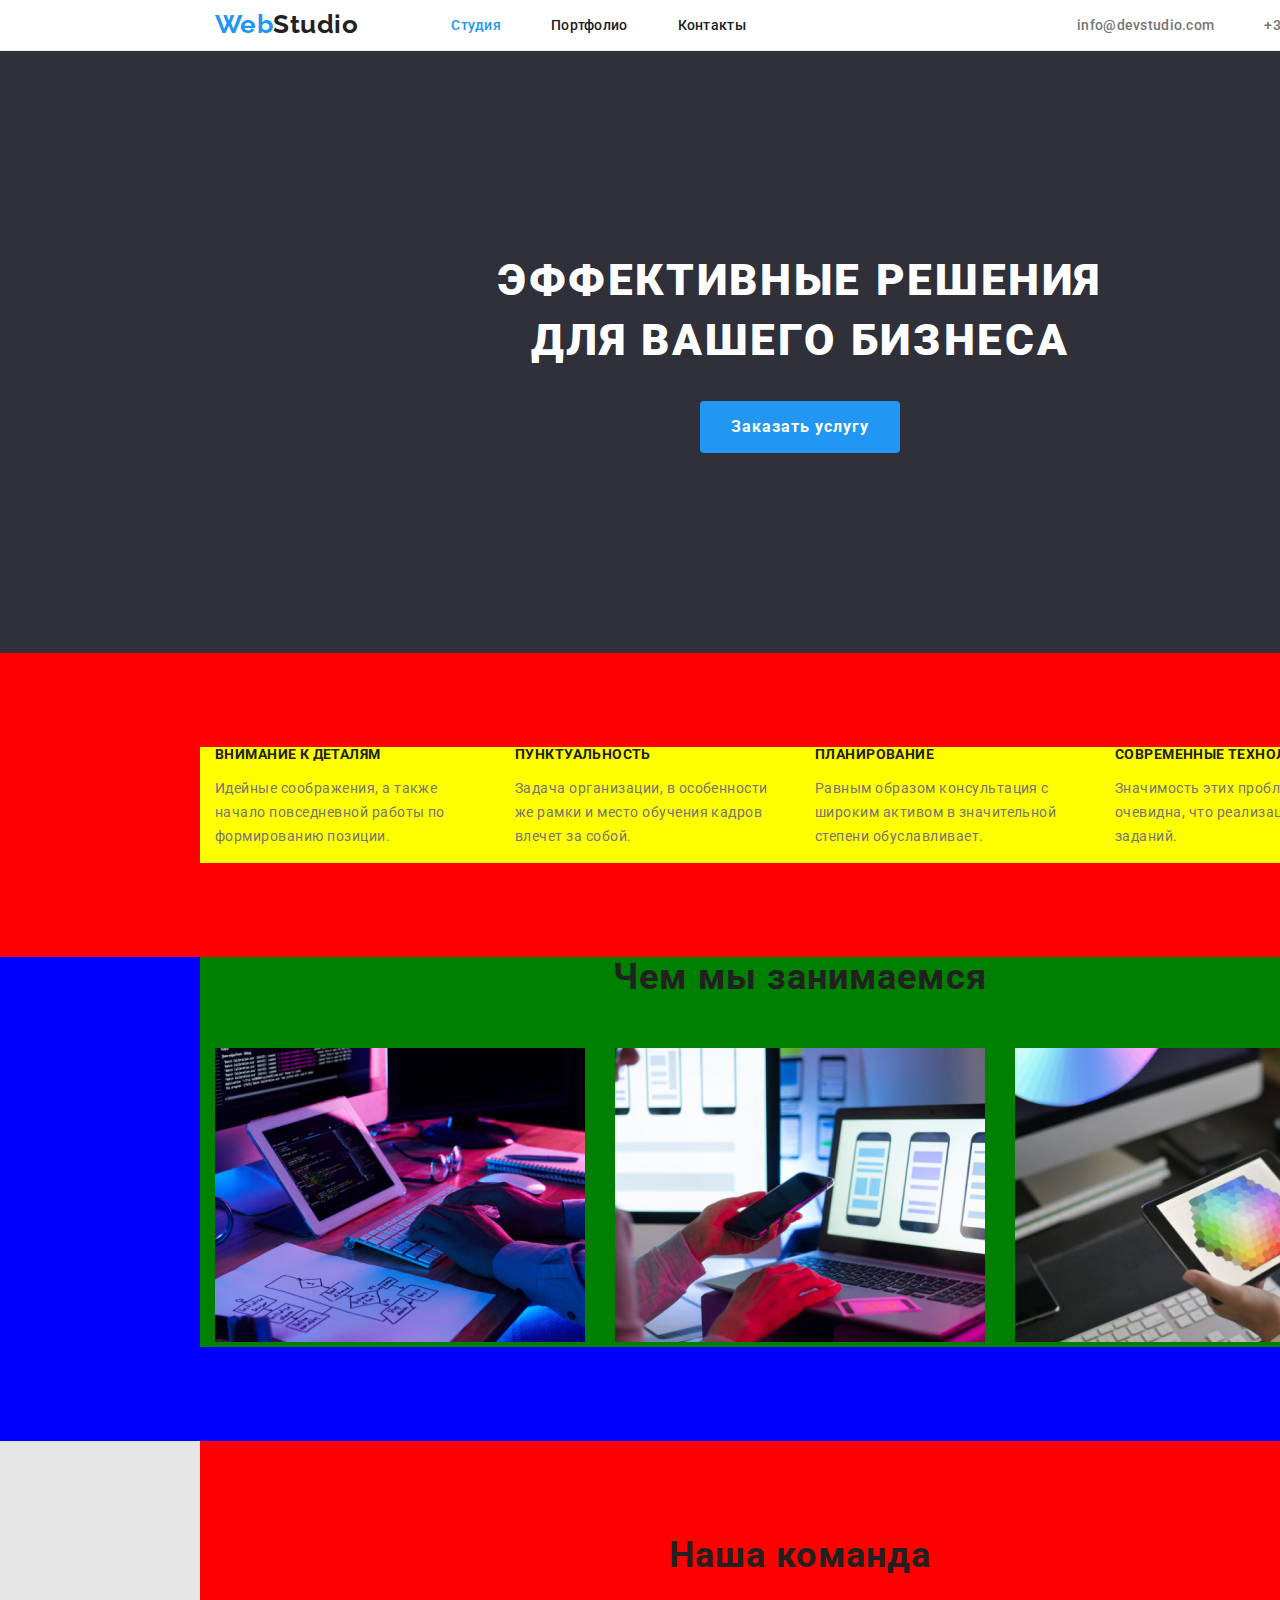
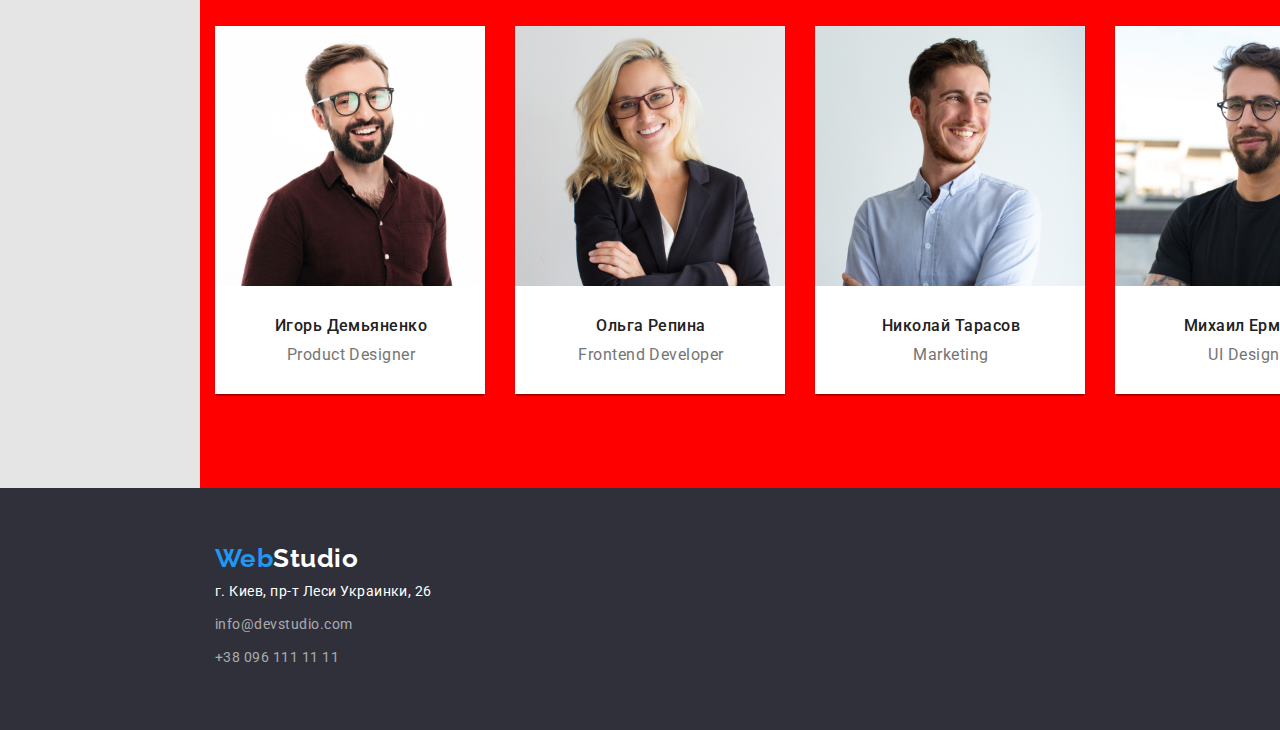
==== commit 027b0b9b: "Добавляет стили нашего макета" ====
--- a/index.html
+++ b/index.html
@@ -11,7 +11,7 @@
         rel="stylesheet">
     <link rel="stylesheet"
         href="https://cdnjs.cloudflare.com/ajax/libs/modern-normalize/1.0.0/modern-normalize.min.css">
-    <link rel="stylesheet" href="./css/styles.css">
+    <link rel="stylesheet" href="./css/style.css">
 </head>
 
 <body class="page">
--- a/css/style.css
+++ b/css/style.css
@@ -0,0 +1,490 @@
+html {
+  box-sizing: border-box;
+}
+
+*,
+*::before,
+*::after {
+  box-sizing: inherit;
+}
+:root {
+  --secondary-background-color: #e5e5e5;
+  --title-text-color: #212121;
+  --paragraph-text-color: #757575;
+  --primary-white-color: #ffffff;
+  --accent-text-color: #2196f3;
+}
+.page {
+  background-color: var(--primary-white-color);
+  font-family: Roboto, sans-serif;
+  color: var(--paragraph-text-color);
+  letter-spacing: 0.03em;
+  width: 1600px;
+}
+/* Utilities */
+.list {
+  margin: 0;
+  padding: 0;
+  list-style: none;
+}
+.container {
+  width: 1200px;
+  padding-left: 15px;
+  padding-right: 15px;
+  /* outline: 2px solid tomato; */
+  margin-left: auto;
+  margin-right: auto;
+}
+/* header */
+.header {
+  background-color: var(--primary-white-color);
+  border-bottom: 1px solid #ececec;
+}
+.header > .container {
+  display: flex;
+  margin-left: auto;
+  /* padding-top: 24px;
+  padding-bottom: 25px; */
+}
+.header-nav {
+  display: flex;
+  align-items: center;
+}
+/* header-logo */
+.hlogo {
+  padding-top: 24px;
+  padding-bottom: 25px;
+
+  color: var(--title-text-color);
+  text-decoration-line: none;
+  font-family: Raleway, cursive;
+  font-weight: 700;
+  font-size: 26px;
+  line-height: 1.2px;
+  vertical-align: bottom;
+}
+.hlogo .hlogo-web {
+  color: var(--accent-text-color);
+  vertical-align: bottom;
+}
+/* site-nav */
+.site-nav {
+  display: flex;
+  margin-left: 93px;
+}
+.site-nav .item {
+  /* outline: 2px solid orange; */
+  display: block;
+}
+.site-nav .item + .item {
+  margin-left: 50px;
+}
+.site-nav .link.current {
+  color: var(--accent-text-color);
+}
+.site-nav .link {
+  padding-top: 24px;
+  padding-bottom: 16px;
+
+  color: var(--title-text-color);
+
+  text-decoration-line: none;
+  letter-spacing: 0.02em;
+  font-weight: 500;
+  font-size: 14px;
+  line-height: 1.14;
+}
+.site-nav .item:hover,
+.site-nav .item:focus {
+  color: var(--accent-text-color);
+}
+/* site-contact */
+.site-contact.list {
+  display: flex;
+  margin-left: auto;
+  align-items: center;
+}
+.site-contact .item {
+  /* outline: 2px solid orange; */
+}
+.site-contact .item + .item {
+  margin-left: 50px;
+}
+.site-contact .link {
+  padding-top: 24px;
+  padding-bottom: 16px;
+
+  color: var(--primary-text-color);
+  text-decoration-line: none;
+  font-weight: 500;
+  font-size: 14px;
+  line-height: 1.14;
+  letter-spacing: 0.02em;
+}
+.site-contact .item:hover,
+.site-contact .item:focus {
+  color: var(--accent-text-color);
+}
+.site-contact .esvege {
+  margin-right: 10px;
+}
+/* Portfolioooooooooooo */
+/* main infa */
+.port {
+  padding-top: 94px;
+  padding-bottom: 94px;
+  background-color: var(--primary-white-color);
+}
+.port .container {
+  background-color: var(--primary-white-color);
+}
+.port-title {
+  display: none;
+}
+.list.buttons {
+  display: flex;
+  justify-content: center;
+}
+.button {
+  background-color: var(--paragraph-text-color);
+
+  text-decoration-line: none;
+  border: transparent;
+  border-radius: 4px;
+  font-family: inherit;
+
+  letter-spacing: 0.03em;
+  font-weight: 500;
+  font-size: 16px;
+  line-height: 1.62;
+  text-align: center;
+}
+.list.buttons .button:hover,
+.list.buttons .button:focus {
+  box-shadow: 0px 3px 1px rgba(0, 0, 0, 0.1), 0px 1px 2px rgba(0, 0, 0, 0.08),
+    0px 2px 2px rgba(0, 0, 0, 0.12);
+}
+
+.button.title:hover,
+.button:focus {
+  background-color: var(--accent-text-color);
+  color: var(--primary-white-color);
+  cursor: pointer;
+}
+.icon {
+  margin-bottom: 50px;
+  margin-left: 8px;
+}
+.icon:first-child {
+  margin-left: 0;
+}
+.list.infa-cards .port-card:hover,
+.list.infa-cards .port-card:focus {
+  box-shadow: 0px 1px 1px rgba(0, 0, 0, 0.12), 0px 4px 4px rgba(0, 0, 0, 0.06),
+    1px 4px 6px rgba(0, 0, 0, 0.16);
+}
+.list.infa-cards {
+  display: flex;
+  flex-wrap: wrap;
+  /* margin: -15px; */
+}
+.list.infa-cards .port-card:nth-child(3n + 1) {
+  margin-left: 0;
+}
+.list.infa-cards .port-card:nth-child(3n) {
+  margin-right: 0;
+}
+.list.infa-cards .port-card:nth-last-child(-n + 3) {
+  margin-bottom: 0;
+}
+.port-card {
+  /* width: calc((100% - 60px) / 3); */
+  /* margin: 15px; */
+  width: 370px;
+  background-color: var(--primary-white-color);
+  margin-left: 30px;
+  margin-bottom: 30px;
+  /* outline: 2px solid tomato; */
+}
+.port-card .image {
+  /* margin-bottom: 20px; */
+  display: block;
+  max-width: 100%;
+  height: auto;
+}
+.port-card .div {
+  padding: 20px 24px;
+  border-bottom: 1px solid #eeeeee;
+  border-right: 1px solid #eeeeee;
+  border-left: 1px solid #eeeeee;
+}
+.port .title {
+  margin-top: 0;
+  margin-bottom: 4px;
+  color: var(--title-text-color);
+  font-weight: 700;
+  font-size: 18px;
+  line-height: 2;
+  letter-spacing: 0.06em;
+}
+.port .paragraph {
+  margin-top: 0;
+  margin-bottom: 20px;
+  font-size: 16px;
+  line-height: 1.87;
+}
+
+/* Indexxxxxxxxxxxxxxxx */
+/* main hero */
+.hero {
+  padding-top: 200px;
+  padding-bottom: 200px;
+  text-align: center;
+  background-color: #2f303a;
+}
+.hero .container {
+  text-align: center;
+}
+.hero-title {
+  margin-top: 0px;
+  margin-bottom: 30px;
+
+  color: var(--primary-white-color);
+
+  font-weight: 900;
+  font-size: 44px;
+  line-height: 1.36;
+  letter-spacing: 0.06em;
+  text-transform: uppercase;
+}
+/* button */
+.primary-button {
+  cursor: pointer;
+  padding: 10px 30px;
+  display: inline-block;
+
+  color: var(--primary-white-color);
+  background-color: var(--accent-text-color);
+  border: 1px solid transparent;
+  border-radius: 4px;
+
+  font-family: inherit;
+  font-weight: 700;
+  font-size: 16px;
+  line-height: 1.87;
+  letter-spacing: 0.06em;
+
+  text-align: center;
+  min-width: 200px;
+}
+/* section specialties*/
+.specialties {
+  background-color: red;
+  padding-top: 94px;
+  padding-bottom: 94px;
+}
+.specialties > .container {
+  background-color: yellow;
+}
+.title-hidden {
+  display: none;
+}
+.features.list {
+  display: flex;
+}
+.features.list .item {
+  margin-left: 30px;
+  width: 270px;
+}
+.features.list .item:first-child {
+  margin-left: 0;
+}
+/* .features.list .item:last-child {
+  margin-right: 0;
+} */
+/* features-title */
+.features-title {
+  margin-top: 0;
+  margin-bottom: 10px;
+  margin-right: 0px;
+
+  color: var(--title-text-color);
+
+  font-weight: 700;
+  font-size: 14px;
+  line-height: 1.14;
+  letter-spacing: 0.03em;
+  text-transform: uppercase;
+}
+.features-paragraph {
+  font-size: 14px;
+  line-height: 1.71;
+  margin-right: 0px;
+}
+/* section duties */
+.duties {
+  background-color: blue;
+  padding-bottom: 94px;
+}
+.duties > .container {
+  background-color: green;
+}
+.duties-title {
+  margin-top: 0;
+  margin-bottom: 50px;
+
+  color: var(--title-text-color);
+
+  text-align: center;
+  font-weight: 700;
+  font-size: 36px;
+  line-height: 1.16;
+  letter-spacing: 0.03em;
+}
+.duties .list {
+  display: flex;
+  justify-content: space-between;
+  align-items: stretch;
+  margin-top: 0;
+}
+.list-photo {
+  margin-left: 30px;
+}
+.list-photo:first-child {
+  margin-left: 0;
+}
+/* section our staff */
+.secondary {
+  background-color: var(--secondary-background-color);
+  /* padding-top: 94px;
+  padding-bottom: 94px; */
+}
+.secondary > .container {
+  background-color: red;
+  padding-top: 94px;
+  padding-bottom: 94px;
+}
+.container > .secondary-title {
+  margin-top: 0;
+  margin-bottom: 50px;
+
+  color: var(--title-text-color);
+
+  text-align: center;
+  font-weight: 700;
+  font-size: 36px;
+  line-height: 1.16;
+  letter-spacing: 0.03em;
+}
+.personal-info {
+  display: flex;
+  justify-content: space-around;
+}
+.personal-info .title {
+  margin-top: 0;
+  margin-bottom: 10px;
+
+  color: var(--title-text-color);
+
+  font-weight: 500;
+  font-size: 16px;
+  line-height: 1.19;
+  letter-spacing: 0.03em;
+}
+.personal-info .paragraph {
+  margin-top: 0;
+  margin-bottom: 0;
+  padding-top: 0;
+  padding-bottom: 0px;
+
+  font-weight: normal;
+  font-size: 16px;
+  line-height: 1.19;
+  letter-spacing: 0.03em;
+}
+.card-back {
+  width: 270px;
+  border-radius: 0px 0px 4px 4px;
+  box-shadow: 0px 1px 3px rgba(0, 0, 0, 0.12), 0px 1px 1px rgba(0, 0, 0, 0.14),
+    0px 2px 1px rgba(0, 0, 0, 0.2);
+  background-color: var(--secondary-white-color);
+}
+.card-back {
+  margin-left: 30px;
+}
+.card-back:first-child {
+  margin-left: 0;
+}
+.card-back > .card-image {
+  display: block;
+  max-width: 100%;
+  height: auto;
+}
+.content {
+  padding-top: 30px;
+  padding-bottom: 30px;
+  padding-right: 57px;
+  padding-left: 59px;
+  background-color: var(--primary-white-color);
+  text-align: center;
+}
+/* footer */
+.footer {
+  background-color: #2f303a;
+  padding-top: 60px;
+  padding-bottom: 60px;
+}
+/* .footer > .container {
+  padding-top: 60px;
+  padding-bottom: 60px;
+  background-color: #2f303a;
+} */
+/* footer logo */
+.footer .flogo {
+  display: block;
+  margin-bottom: 20px;
+  padding-top: 10px;
+
+  color: var(--primary-white-color);
+  text-decoration-line: none;
+  font-family: Raleway, sans-serif, cursive;
+  font-weight: 700;
+  font-size: 26px;
+  line-height: 1.2px;
+}
+.flogo-web {
+  color: var(--accent-text-color);
+}
+/* footer address */
+.adress-city {
+  margin-bottom: 9px;
+}
+.footer-city {
+  color: var(--primary-white-color);
+  text-decoration-line: none;
+
+  font-style: normal;
+  font-size: 14px;
+  line-height: 1.71;
+}
+/* footer mail */
+.adress-mail {
+  margin-bottom: 9px;
+}
+.footer-mail {
+  color: rgba(255, 255, 255, 0.6);
+  text-decoration-line: none;
+
+  font-style: normal;
+  font-size: 14px;
+  line-height: 1.71;
+}
+/* footer tel */
+.footer-tel {
+  color: rgba(255, 255, 255, 0.6);
+  text-decoration-line: none;
+
+  font-style: normal;
+  font-size: 14px;
+  line-height: 1.71;
+}
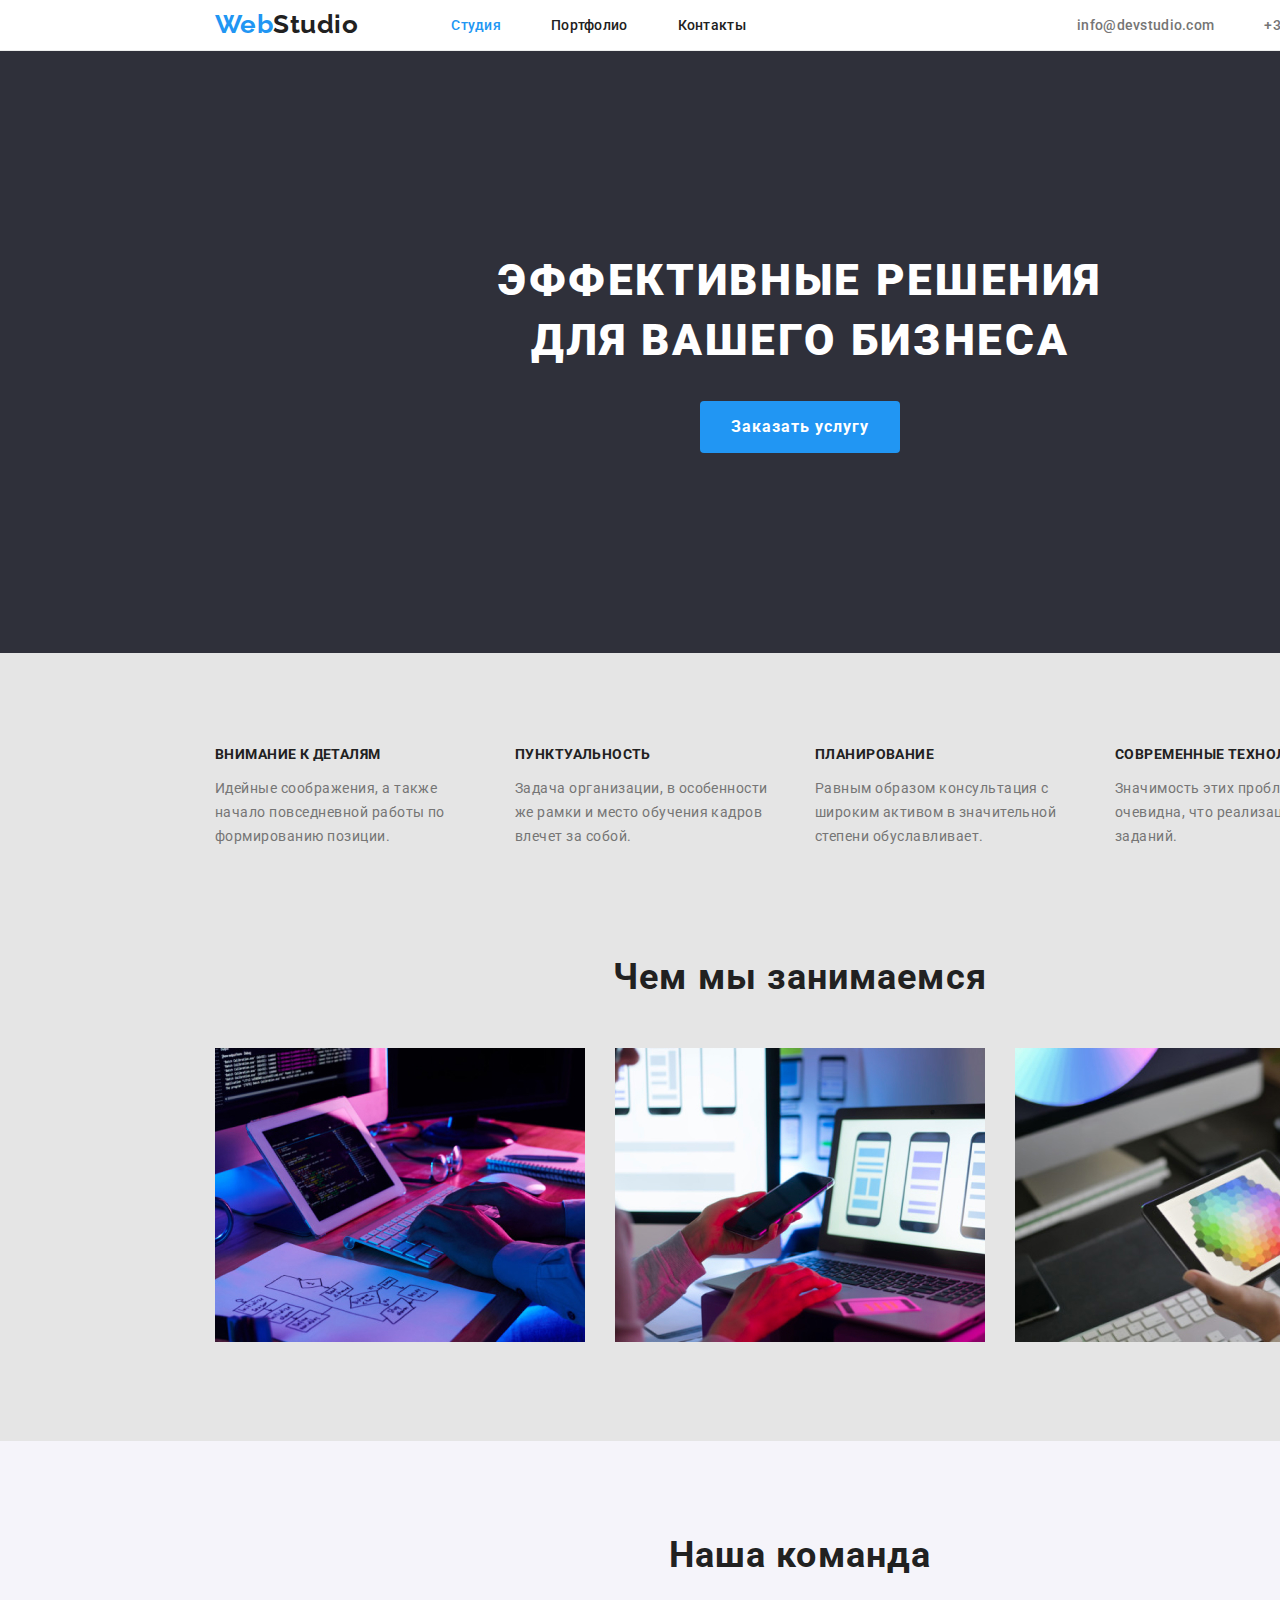
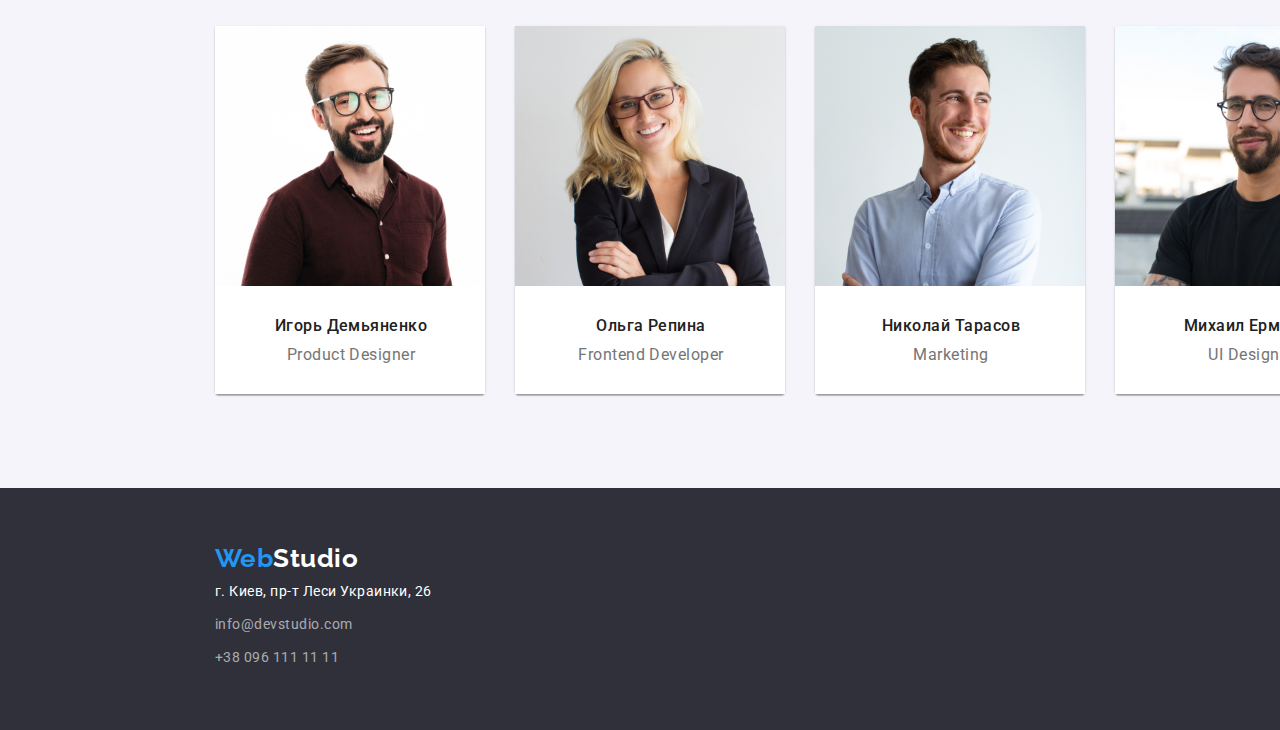
==== commit 065b8317: "Готовит к сдаче на ДЗ№2" ====
--- a/index.html
+++ b/index.html
@@ -118,7 +118,7 @@
                 </h2>
                 <ul class="personal-info list">
                     <li class="card-back">
-                        <img src="./img/our-team/Igor.jpg" lang="en" alt="Фото нашего Product Designer" class="card-image">
+                        <img src="./img/our-team/Igor.jpg" lang="en" alt="Фото нашего Product Designer" class="card-image" width="270" height="260">
                         <div class="content">
                             <h3 class="title">
                                 Игорь Демьяненко
@@ -129,7 +129,7 @@
                         </div>
                     </li>
                     <li class="card-back">
-                        <img src="./img/our-team/Olga.jpg" lang="en" alt="Фото нашего  Frontend Developer" class="card-image">
+                        <img src="./img/our-team/Olga.jpg" lang="en" alt="Фото нашего  Frontend Developer" class="card-image" width="270" height="260"> 
                         <div class="content">
                             <h3 class="title">
                                 Ольга Репина
@@ -140,7 +140,7 @@
                         </div>
                     </li>
                     <li class="card-back">
-                        <img src="./img/our-team/Nikolas.jpg" lang="en" alt="Фото нашего Marketing" class="card-image">
+                        <img src="./img/our-team/Nikolas.jpg" lang="en" alt="Фото нашего Marketing" class="card-image" width="270" height="260">
                         <div class="content">
                             <h3 class="title">
                                 Николай Тарасов
@@ -151,7 +151,7 @@
                         </div>
                     </li>
                     <li class="card-back">
-                        <img src="./img/our-team/Michail.jpg" lang="en" alt="Фото нашего UI Designer" class="card-image">
+                        <img src="./img/our-team/Michail.jpg" lang="en" alt="Фото нашего UI Designer" class="card-image" width="270" height="260">
                         <div class="content">
                             <h3 class="title">
                                 Михаил Ермаков
@@ -171,11 +171,10 @@
             <a href="./index.html" lang="en" class="flogo">
                 <span class="flogo-web">Web</span>Studio
             </a>
-            <address id="contacts">
+            <address id="contacts" class="address">
                 <ul class="list">
                     <li class="adress-city">
-                        <a href="https://goo.gl/maps/1gWRvmP1qEhktMv16" target="_blank" rel="noopener noreferrer" class="footer-city">г. Киев, пр-т Леси
-                            Украинки, 26</a>
+                        <a href="https://goo.gl/maps/tSYE8Pj3sfSVLAzh6" target="_blank" rel="noopener noreferrer" class="footer-city">г. Киев, пр-т Леси Украинки, 26</a>
                     </li>
                     <li class="adress-mail">
                         <a href="mailto:info@devstudio.com" lang="en" class="footer-mail">info@devstudio.com</a>
--- a/css/style.css
+++ b/css/style.css
@@ -8,6 +8,7 @@
   box-sizing: inherit;
 }
 :root {
+  --third-background-color: #f5f4fa;
   --secondary-background-color: #e5e5e5;
   --title-text-color: #212121;
   --paragraph-text-color: #757575;
@@ -35,6 +36,13 @@
   margin-left: auto;
   margin-right: auto;
 }
+a.current {
+  color: var(--accent-text-color);
+}
+.item > .link:hover,
+.item > .link:focus {
+  color: var(--accent-text-color);
+}
 /* header */
 .header {
   background-color: var(--primary-white-color);
@@ -79,10 +87,8 @@
 .site-nav .item + .item {
   margin-left: 50px;
 }
-.site-nav .link.current {
-  color: var(--accent-text-color);
-}
-.site-nav .link {
+
+.link {
   padding-top: 24px;
   padding-bottom: 16px;
 
@@ -94,39 +100,20 @@
   font-size: 14px;
   line-height: 1.14;
 }
-.site-nav .item:hover,
-.site-nav .item:focus {
-  color: var(--accent-text-color);
-}
 /* site-contact */
 .site-contact.list {
   display: flex;
   margin-left: auto;
   align-items: center;
 }
+.site-contact .link {
+  color: var(--paragraph-text-color);
+}
 .site-contact .item {
   /* outline: 2px solid orange; */
 }
 .site-contact .item + .item {
   margin-left: 50px;
-}
-.site-contact .link {
-  padding-top: 24px;
-  padding-bottom: 16px;
-
-  color: var(--primary-text-color);
-  text-decoration-line: none;
-  font-weight: 500;
-  font-size: 14px;
-  line-height: 1.14;
-  letter-spacing: 0.02em;
-}
-.site-contact .item:hover,
-.site-contact .item:focus {
-  color: var(--accent-text-color);
-}
-.site-contact .esvege {
-  margin-right: 10px;
 }
 /* Portfolioooooooooooo */
 /* main infa */
@@ -137,9 +124,17 @@
 }
 .port .container {
   background-color: var(--primary-white-color);
+  outline: none;
 }
 .port-title {
-  display: none;
+  position: absolute;
+  width: 1px;
+  height: 1px;
+  margin: -1px;
+  padding: 0;
+  border: 0;
+  clip: rect(0 0 0);
+  overflow: hidden;
 }
 .list.buttons {
   display: flex;
@@ -279,15 +274,19 @@
 }
 /* section specialties*/
 .specialties {
-  background-color: red;
+  background-color: var(--secondary-background-color);
   padding-top: 94px;
   padding-bottom: 94px;
 }
-.specialties > .container {
-  background-color: yellow;
-}
 .title-hidden {
-  display: none;
+  position: absolute;
+  width: 1px;
+  height: 1px;
+  margin: -1px;
+  padding: 0;
+  border: 0;
+  clip: rect(0 0 0);
+  overflow: hidden;
 }
 .features.list {
   display: flex;
@@ -299,9 +298,6 @@
 .features.list .item:first-child {
   margin-left: 0;
 }
-/* .features.list .item:last-child {
-  margin-right: 0;
-} */
 /* features-title */
 .features-title {
   margin-top: 0;
@@ -323,11 +319,8 @@
 }
 /* section duties */
 .duties {
-  background-color: blue;
+  background-color: var(--secondary-background-color);
   padding-bottom: 94px;
-}
-.duties > .container {
-  background-color: green;
 }
 .duties-title {
   margin-top: 0;
@@ -355,14 +348,12 @@
 }
 /* section our staff */
 .secondary {
-  background-color: var(--secondary-background-color);
-  /* padding-top: 94px;
-  padding-bottom: 94px; */
-}
-.secondary > .container {
-  background-color: red;
+  background-color: var(--third-background-color);
   padding-top: 94px;
   padding-bottom: 94px;
+}
+.secondary > .container {
+  outline: none;
 }
 .container > .secondary-title {
   margin-top: 0;
@@ -434,16 +425,13 @@
   padding-top: 60px;
   padding-bottom: 60px;
 }
-/* .footer > .container {
-  padding-top: 60px;
-  padding-bottom: 60px;
-  background-color: #2f303a;
-} */
+.footer > .container {
+  padding-top: 10px;
+}
 /* footer logo */
 .footer .flogo {
   display: block;
   margin-bottom: 20px;
-  padding-top: 10px;
 
   color: var(--primary-white-color);
   text-decoration-line: none;
